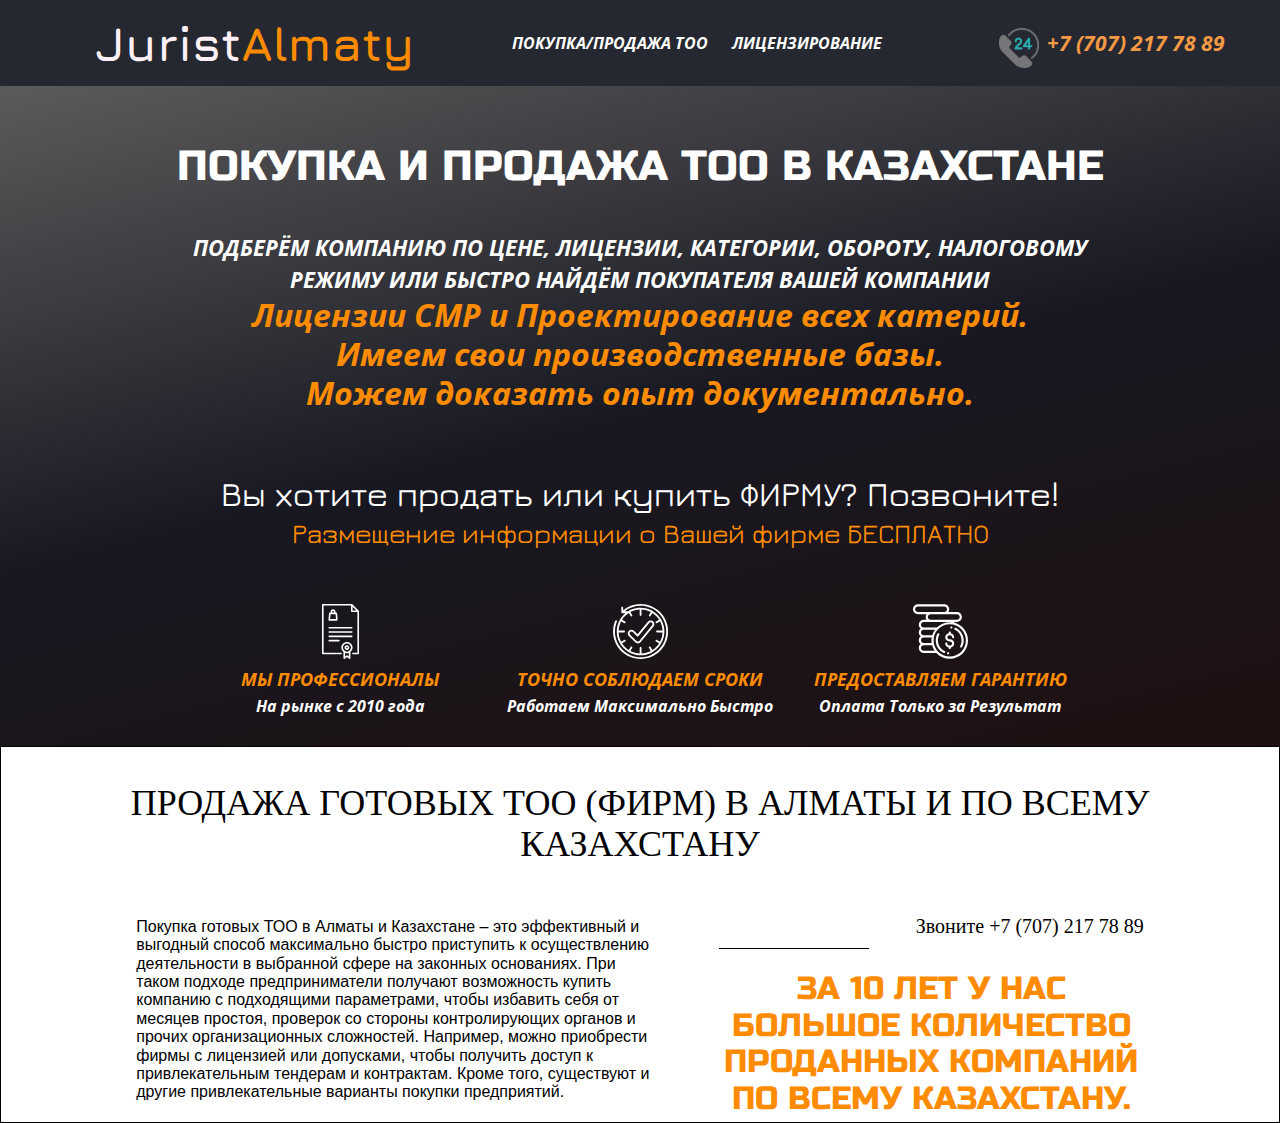
==== index.html @ 2e6c4935 "17Februar" ====
<!DOCTYPE html>
<html lang="ru">
<head>
    <meta charset="UTF-8">
    <meta http-equiv="X-UA-Compatible" content="IE=edge">
    <meta name="viewport" content="width=device-width, initial-scale=1.0">
    <link rel="stylesheet" href="./pages/index.css">
    <meta name="description" content="Юрист консультант для покупок и продаж компании">
    <meta name="keywords" content="ПОДБЕРЁМ КОМПАНИЮ ПО ЛИЦЕНЗИИ, КАТЕГОРИИ, ОБОРОТУ И НАЛОГОВОМУ СТАТУСУ;
    ТАК ЖЕ БЫСТРО НАЙДЁМ ПОКУПАТЕЛЯ ВАШЕЙ ФИРМЫ. ЗВОНИТЕ ДЛЯ КОНСУЛЬТАЦИИ ПО НОМЕРУ: +7 (707) 217 78 89 ;
    МЫ НВХОДИМСЯ В ГОРОДЕ АЛМАТЫ.">
    <meta name="author" content="WercJongers: since 2018:/developer: Temirlan Aitzhanov">
    <title> JuristAlmaty - ПОКУПКА И ПРОДАЖА ТОО В КАЗАХСТАНЕ </title>
</head>
<body>
    <div class="page">
        <header class="header"> <!--Шапка-->

          <ul class="header__logo">
            <li class="header__logo_white">Jurist</li>
            <li class="header__logo_orange">Almaty</li>
          </ul>

          <ul class="header__menu">
            <a href="#" class="header__menu-link">ПОКУПКА/ПРОДАЖА ТОО</a>
            <a href="#" class="header__menu-link">ЛИЦЕНЗИРОВАНИЕ</a>
          </ul>

          <ul class="nav-bar">
            <li class="nav-bar__img"></li>
            <li class="nav-bar__phone">+7 (707) 217 78 89</li>
          </ul>

        </header>
        <main class="main-content"> <!--ОСНОВНОЙ КОНТЕНТ-->
            <section class="intro">
              <h1 class="intro__title">ПОКУПКА И ПРОДАЖА ТОО В КАЗАХСТАНЕ</h1>
              <h2 class="intro__subtitle">ПОДБЕРЁМ КОМПАНИЮ ПО ЦЕНЕ, ЛИЦЕНЗИИ, КАТЕГОРИИ, ОБОРОТУ, НАЛОГОВОМУ РЕЖИМУ ИЛИ БЫСТРО НАЙДЁМ ПОКУПАТЕЛЯ ВАШЕЙ КОМПАНИИ</h2>
              <h3 class="intro__description">Лицензии СМР и Проектирование всех катерий. Имеем свои производственные базы. <br>Можем доказать опыт документально.</h3>

              <div class="intro__container">
                <p class="intro__container-title">Вы хотите продать или купить ФИРМУ? Позвоните!</p>
                <p class="intro__container-subtitle">Размещение информации о Вашей фирме БЕСПЛАТНО</p>

                <div class="intro__container-box">

                  <div class="intro__box">
                    <img src="./image/guarantee.svg" alt="Icon Документы в надежных руках" class="intro__box-img">
                    <p class="intro__box-title">МЫ ПРОФЕССИОНАЛЫ</p>
                    <p class="intro__box-subtitle">На рынке с 2010 года</p>
                  </div>

                  <div class="intro__box">
                    <img src="./image/deadline.svg" alt="Icon Соблюдаем дед-лайны" class="intro__box-img">
                    <p class="intro__box-title">ТОЧНО СОБЛЮДАЕМ СРОКИ</p>
                    <p class="intro__box-subtitle">Работаем Максимально Быстро</p>
                  </div>

                  <div class="intro__box">
                    <img src="./image/money.svg" alt="Icon Оплата после результата" class="intro__box-img">
                    <p class="intro__box-title">ПРЕДОСТАВЛЯЕМ ГАРАНТИЮ</p>
                    <p class="intro__box-subtitle">Оплата Только за Результат</p>
                  </div>

                </div>
              </div>
            </section>

            <section class="description">
              <div class="description__container">
              <p class="description__title">ПРОДАЖА ГОТОВЫХ ТОО (ФИРМ) В АЛМАТЫ И ПО ВСЕМУ КАЗАХСТАНУ</p>
              <div class="description__box">
              <p class="description__content">Покупка готовых ТОО в Алматы и Казахстане – это эффективный и выгодный способ максимально быстро приступить к осуществлению деятельности в выбранной сфере на законных основаниях. При таком подходе предприниматели получают возможность купить компанию с подходящими параметрами, чтобы избавить себя от месяцев простоя, проверок со стороны контролирующих органов и прочих организационных сложностей. Например, можно приобрести фирмы с лицензией или допусками, чтобы получить доступ к привлекательным тендерам и контрактам. Кроме того, существуют и другие привлекательные варианты покупки предприятий. </p>

              <div class="description__smal-box">

                  <div class="description__smal-box-tem">
                    <p class="description__text">Звоните +7 (707) 217 78 89</p>
                    <div class="description__line"> </div>
                  </div>

                    <p class="description__text-tem">ЗА 10 ЛЕТ У НАС БОЛЬШОЕ КОЛИЧЕСТВО ПРОДАННЫХ КОМПАНИЙ ПО ВСЕМУ КАЗАХСТАНУ.</p>
                </div>

              </div>
            </div>
            </section>

            <section class="attention">

            </section>

            <section class="services">

            </section>

            <section class="offers">

            </section>

            <section class="pluses">

            </section>


            <section class="checks">

            </section>


            <section class="cover">

            </section>
        </main>

        <footer class="footer">
            <!--ПОДВАЛ-->
        </footer>
    </div>










</body>
</html>
---- pages/index.css ----
@import url(../blocks/page.css);
@import url(../blocks/header/header.css);
@import url(../blocks/header/header__logo/header__logo.css);
@import url(../blocks/header/header__logo/_orange/header__logo_orange.css);
@import url(../blocks/header/header__logo/_white/header__logo_white.css);
@import url(../blocks/header/header__menu/__menu-link/header__menu-link.css);
@import url(../blocks/header/header__menu/header__menu.css);
@import url(../blocks/header/nav-bar/__img/nav-bar__img.css);
@import url(../blocks/header/nav-bar/__phone/nav-bar__phone.css);
@import url(../blocks/header/nav-bar/nav-bar.css);
@import url(../blocks/intro/intro.css);
@import url(../blocks/intro/__title/intro__title.css);
@import url(../blocks/intro/__subtitle/intro__subtitle.css);
@import url(../blocks/intro/__description/intro__description.css);
@import url(../blocks/intro/__container/__container-title/intro__container-title.css);
@import url(../blocks/intro/__container/__container-subtitle/intro__container-subtitle.css);
@import url(../blocks/intro/__container-box/intro__container-box.css);
@import url(../blocks/intro/__box/intro__box.css);
@import url(../blocks/intro/__box/__box-img/intro__box-img.css);
@import url(../blocks/intro/__box/__box-subtitle/intro__box-subtitle.css);
@import url(../blocks/intro/__box/__box-title/intro__box-title.css);
@import url(../blocks/description/description.css);
@import url(../blocks/description/___container/description__container.css);
@import url(../blocks/description/__title/description__title.css);
@import url(../blocks/description/__box/description__box.css);
@import url(../blocks/description/__content/description__content.css);
@import url(../blocks/description/__smal-box/description__smal-box.css);
@import url(../blocks/description/__line/description__line.css);
@import url(../blocks/description/__text/description__text.css);
@import url(../blocks/description/__text-tem/description__text-tem.css);
@import url(../fonts/fonts.css);
@import url(../vendor/normalize.css);
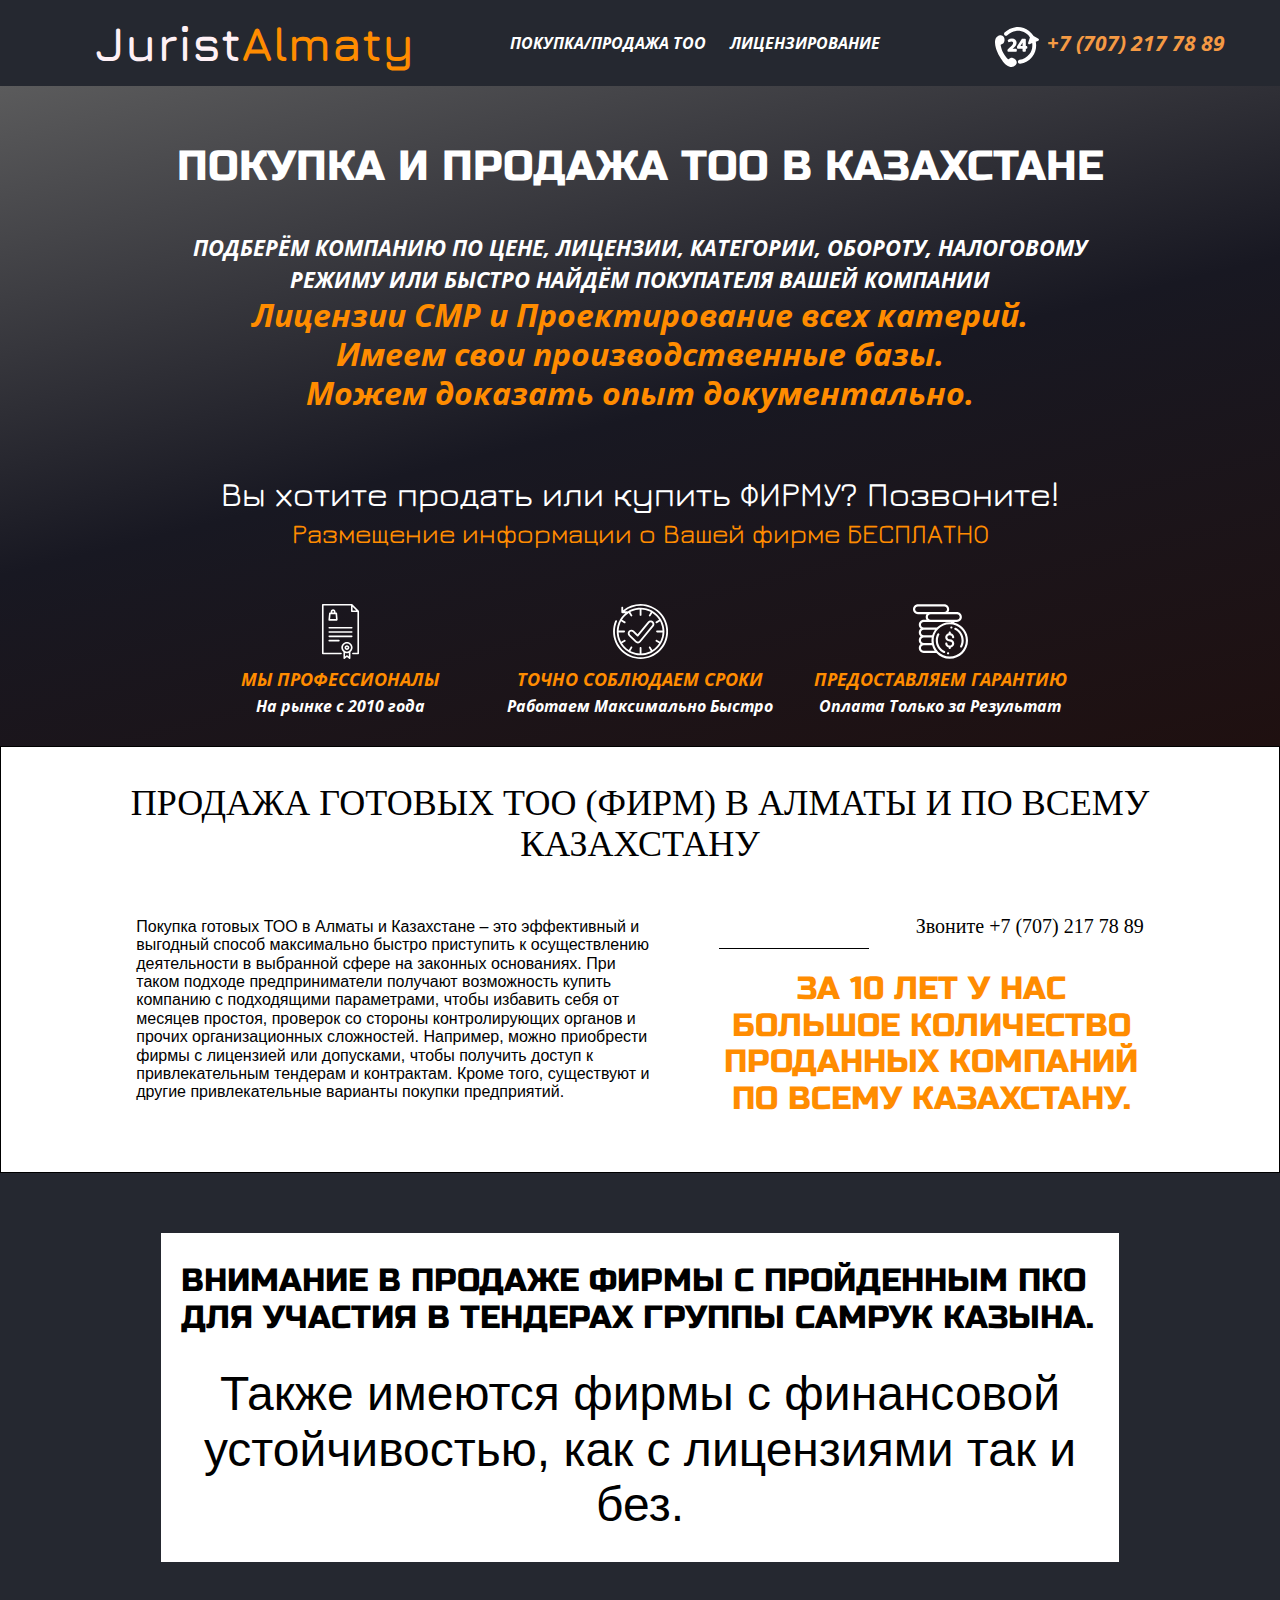
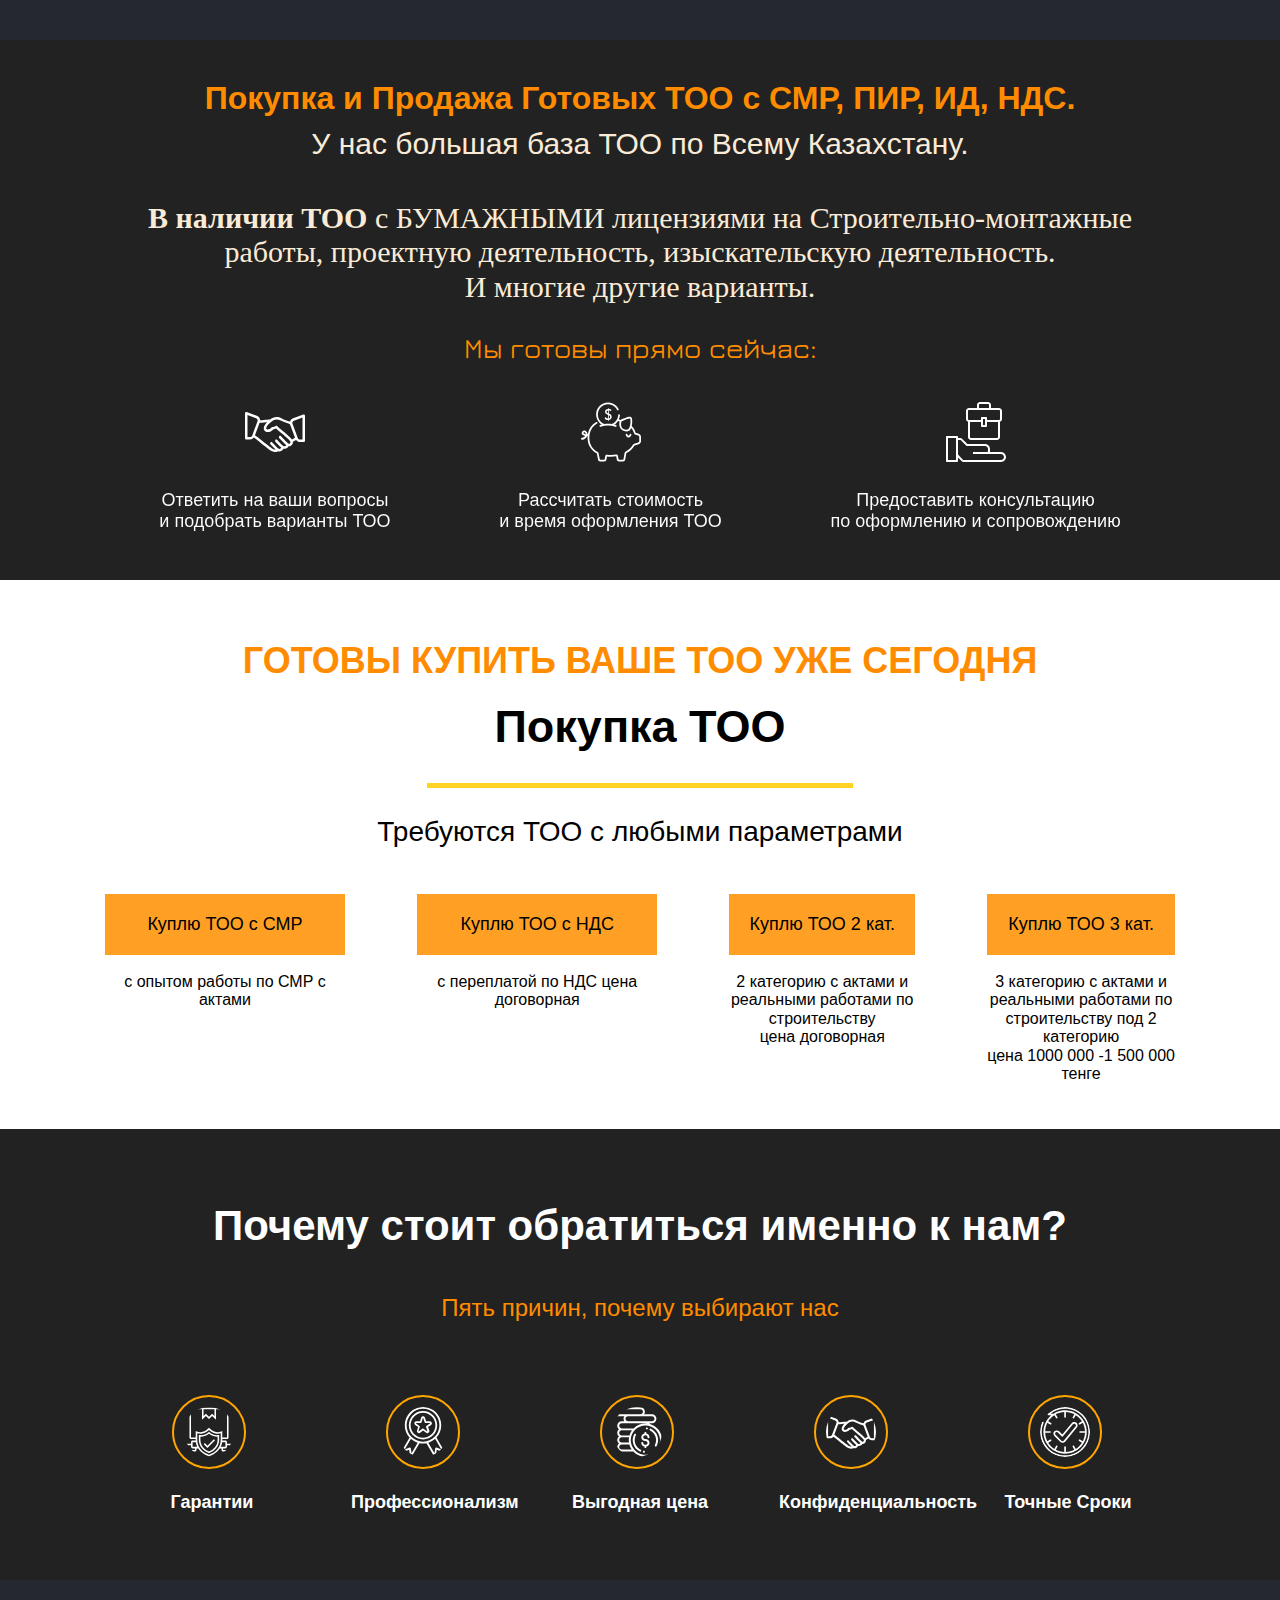
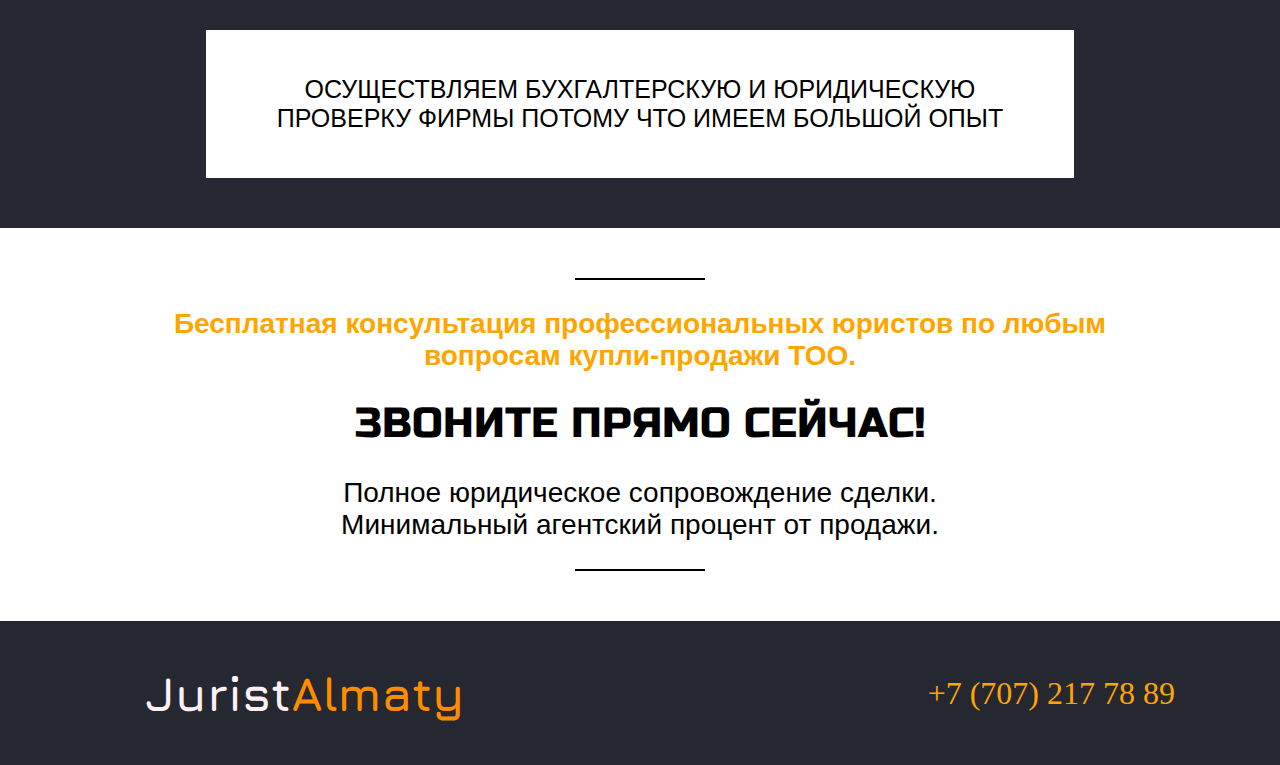
==== commit 6a20117c: "Second Version" ====
--- a/index.html
+++ b/index.html
@@ -87,34 +87,150 @@
             </section>
 
             <section class="attention">
-
+              <div class="attention__container">
+                <p class="attention__title">
+                  ВНИМАНИЕ В ПРОДАЖЕ ФИРМЫ С ПРОЙДЕННЫМ ПКО ДЛЯ УЧАСТИЯ В ТЕНДЕРАХ ГРУППЫ САМРУК КАЗЫНА.
+                </p>
+                <p class="attention__text">
+                  Также имеются фирмы с финансовой устойчивостью, как с лицензиями так и без.
+                </p>
+              </div>
             </section>
 
             <section class="services">
-
+              <div class="services-container">
+              <p class="services__title">
+                Покупка и Продажа Готовых ТОО с СМР, ПИР, ИД, НДС.
+              </p>
+              <p class="services__subtitle">
+                У нас большая база ТОО по Всему Казахстану.
+              </p>
+              <p class="services__text">
+                <b>В наличии ТОО</b> с БУМАЖНЫМИ лицензиями на Строительно-монтажные работы, проектную деятельность, изыскательскую деятельность.
+<br>И многие другие варианты.
+              </p>
+              <p class="services__sub-text">
+                Мы готовы прямо сейчас:
+              </p>
+              <div class="services__cards">
+                <div class="services__card">
+                  <img src="./image/deal.svg" alt="" class="services__card-img">
+                  <p class="services__card-text">Ответить на ваши вопросы<br>
+                    и подобрать варианты ТОО</p>
+                </div>
+                <div class="services__card">
+                  <img src="./image/piggy-bank.svg" alt="" class="services__card-img">
+                  <p class="services__card-text">Рассчитать стоимость<br>
+                    и время оформления ТОО</p>
+                </div>
+                <div class="services__card">
+                  <img src="./image/prof.svg" alt="" class="services__card-img">
+                  <p class="services__card-text">Предоставить консультацию<br>
+                    по оформлению и сопровождению</p>
+                </div>
+              </div>
+            </div>
             </section>
 
             <section class="offers">
-
+              <div class="offers__container">
+                <p class="offers__title">ГОТОВЫ КУПИТЬ ВАШЕ ТОО УЖЕ СЕГОДНЯ</p>
+                <p class="offers__subtitle">Покупка ТОО</p>
+                <div class="offers__span"></div>
+                <p class="offers__span-subtitle">Требуются ТОО с любыми параметрами</p>
+
+                <div class="offers__buttons">
+
+                  <div class="offers__button">
+                    <p class="offers__button-text">Куплю ТОО с СМР</p>
+                    <p class="offers__button-subtext">с опытом работы по СМР с актами</p>
+                  </div>
+
+                  <div class="offers__button">
+                    <p class="offers__button-text">Куплю ТОО с НДС</p>
+                    <p class="offers__button-subtext">с переплатой по НДС
+                      цена договорная</p>
+                  </div>
+
+                  <div class="offers__button">
+                    <p class="offers__button-text">Куплю ТОО 2 кат.</p>
+                    <p class="offers__button-subtext">2 категорию с актами и<br> реальными работами по<br> строительству<br>
+                      цена договорная</p>
+                  </div>
+
+                  <div class="offers__button">
+                    <p class="offers__button-text">Куплю ТОО 3 кат.</p>
+                    <p class="offers__button-subtext">3 категорию с актами и<br> реальными работами по <br>строительству под 2 <br>категорию<br>
+                      цена 1000 000 -1 500 000<br> тенге</p>
+                  </div>
+                </div>
+              </div>
             </section>
 
             <section class="pluses">
-
+              <div class="pluses__container">
+                <p class="pluses__title">Почему стоит обратиться именно к нам?</p>
+                <p class="pluses__subtitle">Пять причин, почему выбирают нас</p>
+                <div class="pluses__cards">
+                  <div class="pluses__card">
+                    <img src="./image/guarantee (1).svg" alt="" class="pluses__card-img">
+                    <p class="pluses__card-text">Гарантии</p>
+                  </div>
+                  <div class="pluses__card">
+                    <img src="./image/award.svg" alt="" class="pluses__card-img">
+                    <p class="pluses__card-text">Профессионализм</p>
+                  </div>
+                  <div class="pluses__card">
+                    <img src="./image/money.svg" alt="" class="pluses__card-img">
+                    <p class="pluses__card-text">Выгодная
+                      цена</p>
+                  </div>
+                  <div class="pluses__card">
+                    <img src="./image/deal.svg" alt="" class="pluses__card-img">
+                    <p class="pluses__card-text">Конфиденциальность</p>
+                  </div>
+                  <div class="pluses__card">
+                    <img src="./image/deadline.svg" alt="" class="pluses__card-img">
+                    <p class="pluses__card-text">Точные Сроки</p>
+                  </div>
+                </div>
+              </div>
             </section>
 
 
             <section class="checks">
-
+              <div class="checks__container">
+                <p class="checks__text">
+                  ОСУЩЕСТВЛЯЕМ БУХГАЛТЕРСКУЮ И ЮРИДИЧЕСКУЮ ПРОВЕРКУ ФИРМЫ ПОТОМУ ЧТО ИМЕЕМ БОЛЬШОЙ ОПЫТ
+                </p>
+              </div>
             </section>
 
 
             <section class="cover">
-
+              <div class="cover__container">
+              <div class="cover__span"></div>
+              <p class="cover__title">Бесплатная консультация профессиональных юристов по любым вопросам купли-продажи ТОО.</p>
+              <p class="cover__subtitle">ЗВОНИТЕ ПРЯМО СЕЙЧАС!</p>
+              <p class="cover__text">Полное юридическое сопровождение сделки.
+               <br> Минимальный агентский процент от продажи.
+                </p>
+              <div class="cover__span"></div>
+            </div>
             </section>
         </main>
 
         <footer class="footer">
             <!--ПОДВАЛ-->
+            <div class="footer__container">
+              <ul class="header__logo">
+                <li class="header__logo_white">Jurist</li>
+                <li class="header__logo_orange">Almaty</li>
+              </ul>
+              <p class="footer__phone">+7 (707) 217 78 89</p>
+
+            </div>
+
         </footer>
     </div>
 
--- a/pages/index.css
+++ b/pages/index.css
@@ -28,5 +28,48 @@
 @import url(../blocks/description/__line/description__line.css);
 @import url(../blocks/description/__text/description__text.css);
 @import url(../blocks/description/__text-tem/description__text-tem.css);
+@import url(../blocks/attention/attention.css);
+@import url(../blocks/attention/__container/attention__container.css);
+@import url(../blocks/attention/__title/attention__title.css);
+@import url(../blocks/attention/__text/attention__text.css);
+@import url(../blocks/services/services.css);
+@import url(../blocks/services/__container/services__container.css);
+@import url(../blocks/services/__subtitle/services__subtitle.css);
+@import url(../blocks/services/__title/services__title.css);
+@import url(../blocks/services/__text/services__text.css);
+@import url(../blocks/services/__sub-text/services__sub-text.css);
+@import url(../blocks/services/__card-img/services__card-img.css);
+@import url(../blocks/services/__cards/services__cards.css);
+@import url(../blocks/services/__card/services__card.css);
+@import url(../blocks/services/__card-text/services__card-text.css);
+@import url(../blocks/offers/offers.css);
+@import url(../blocks/offers/__container/offers__container.css);
+@import url(../blocks/offers/__title/offers__title.css);
+@import url(../blocks/offers/__subtitle/offers__subtitle.css);
+@import url(../blocks/offers/__span/offers__span.css);
+@import url(../blocks/offers/__span-subtitle/offers__span-subtitle.css);
+@import url(../blocks/offers/__buttons/offers__buttons.css);
+@import url(../blocks/offers/__button/offers__button.css);
+@import url(../blocks/offers/__button-text/offers__button-text.css);
+@import url(../blocks/offers/__button-subtext/offers__button-subtext.css);
+@import url(../blocks/pluses/pluses.css);
+@import url(../blocks/pluses/__container/pluses__container.css);
+@import url(../blocks/pluses/__title/pluses__title.css);
+@import url(../blocks/pluses/__subtitle/pluses__subtitle.css);
+@import url(../blocks/pluses/__card-img/pluses__card-img.css);
+@import url(../blocks/pluses/__card-text/pluses__card-text.css);
+@import url(../blocks/pluses/__card/pluses__card.css);
+@import url(../blocks/pluses/__cards/pluses__cards.css);
+@import url(../blocks/checks/checks.css);
+@import url(../blocks/checks/__container/checks__container.css);
+@import url(../blocks/checks/__text/checks__text.css);
+@import url(../blocks/cover/cover.css);
+@import url(../blocks/cover/__container/cover__container.css);
+@import url(../blocks/cover/__span/cover__span.css);
+@import url(../blocks/cover/__subtitle/cover__subtitle.css);
+@import url(../blocks/cover/__title/cover__title.css);
+@import url(../blocks/cover/__text/cover__text.css);
+@import url(../blocks/footer/footer.css);
+@import url(../blocks/footer/footer__phone.css);
 @import url(../fonts/fonts.css);
 @import url(../vendor/normalize.css);
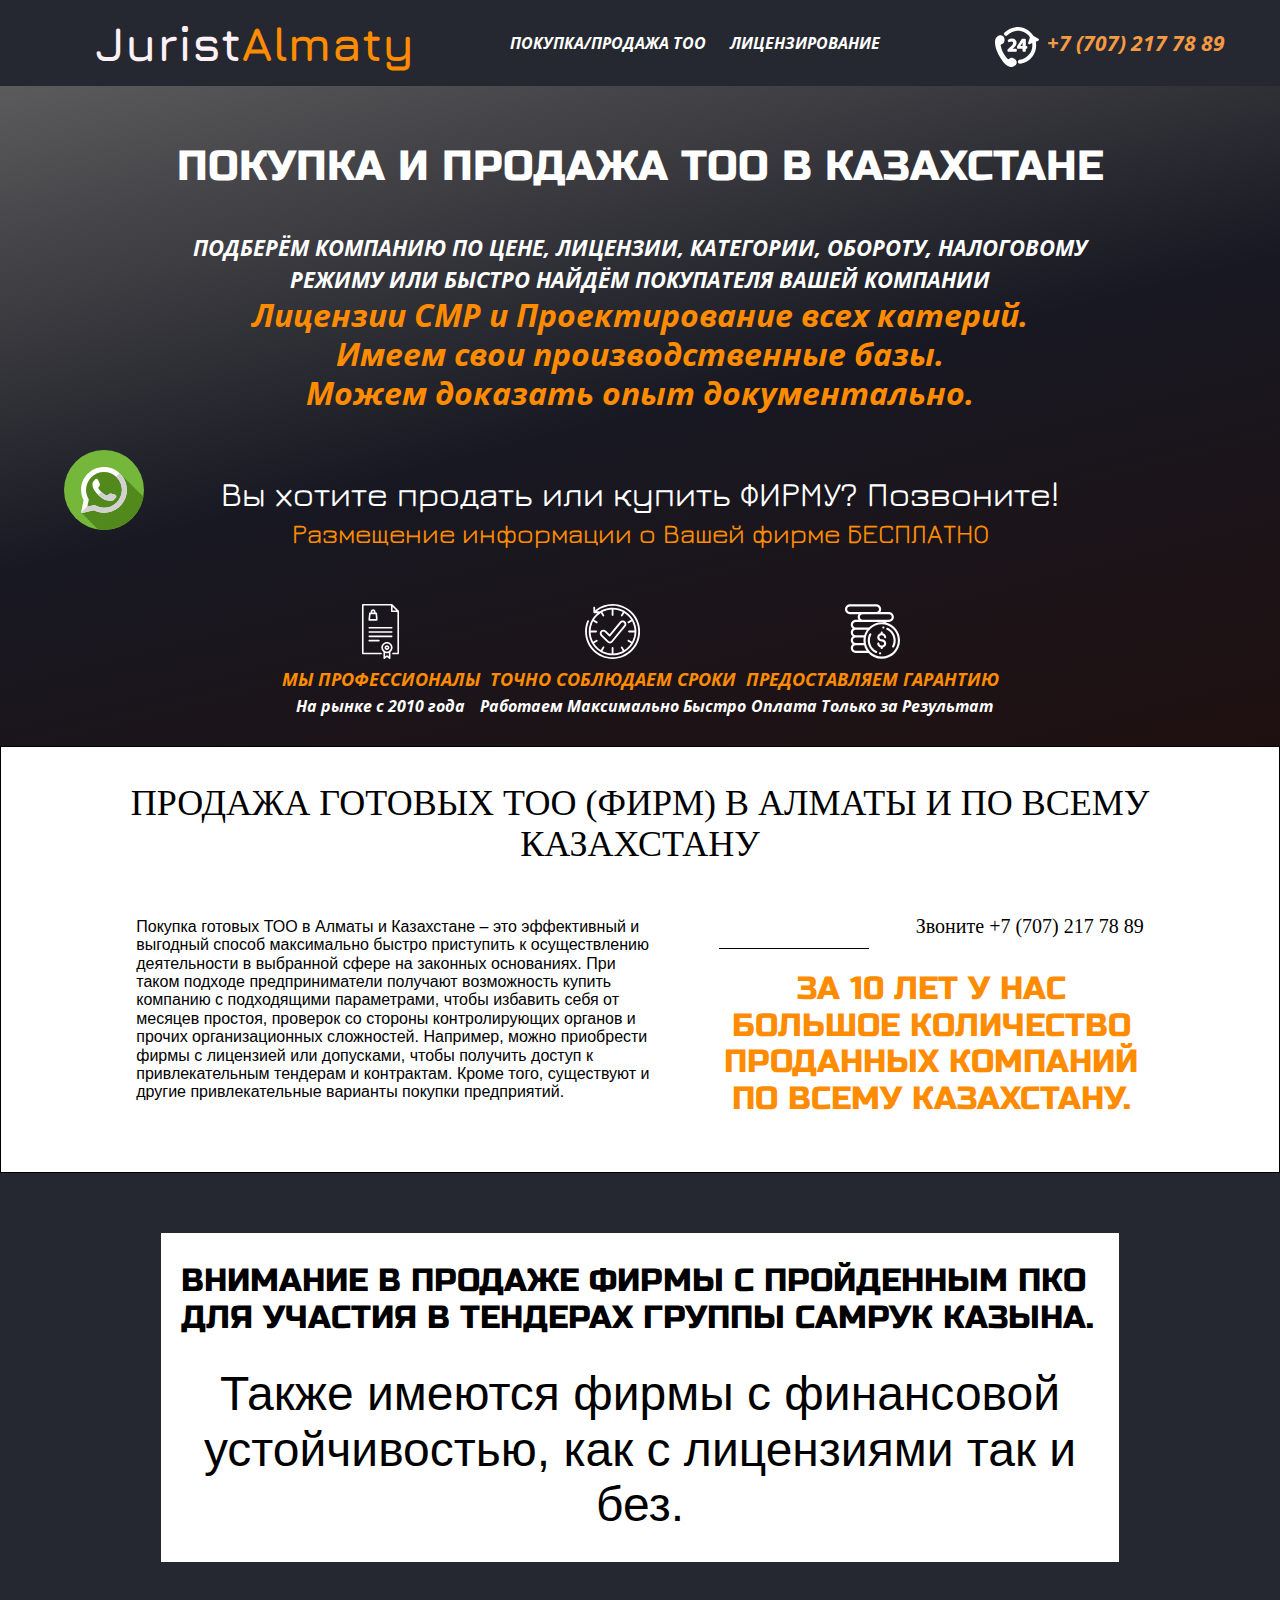
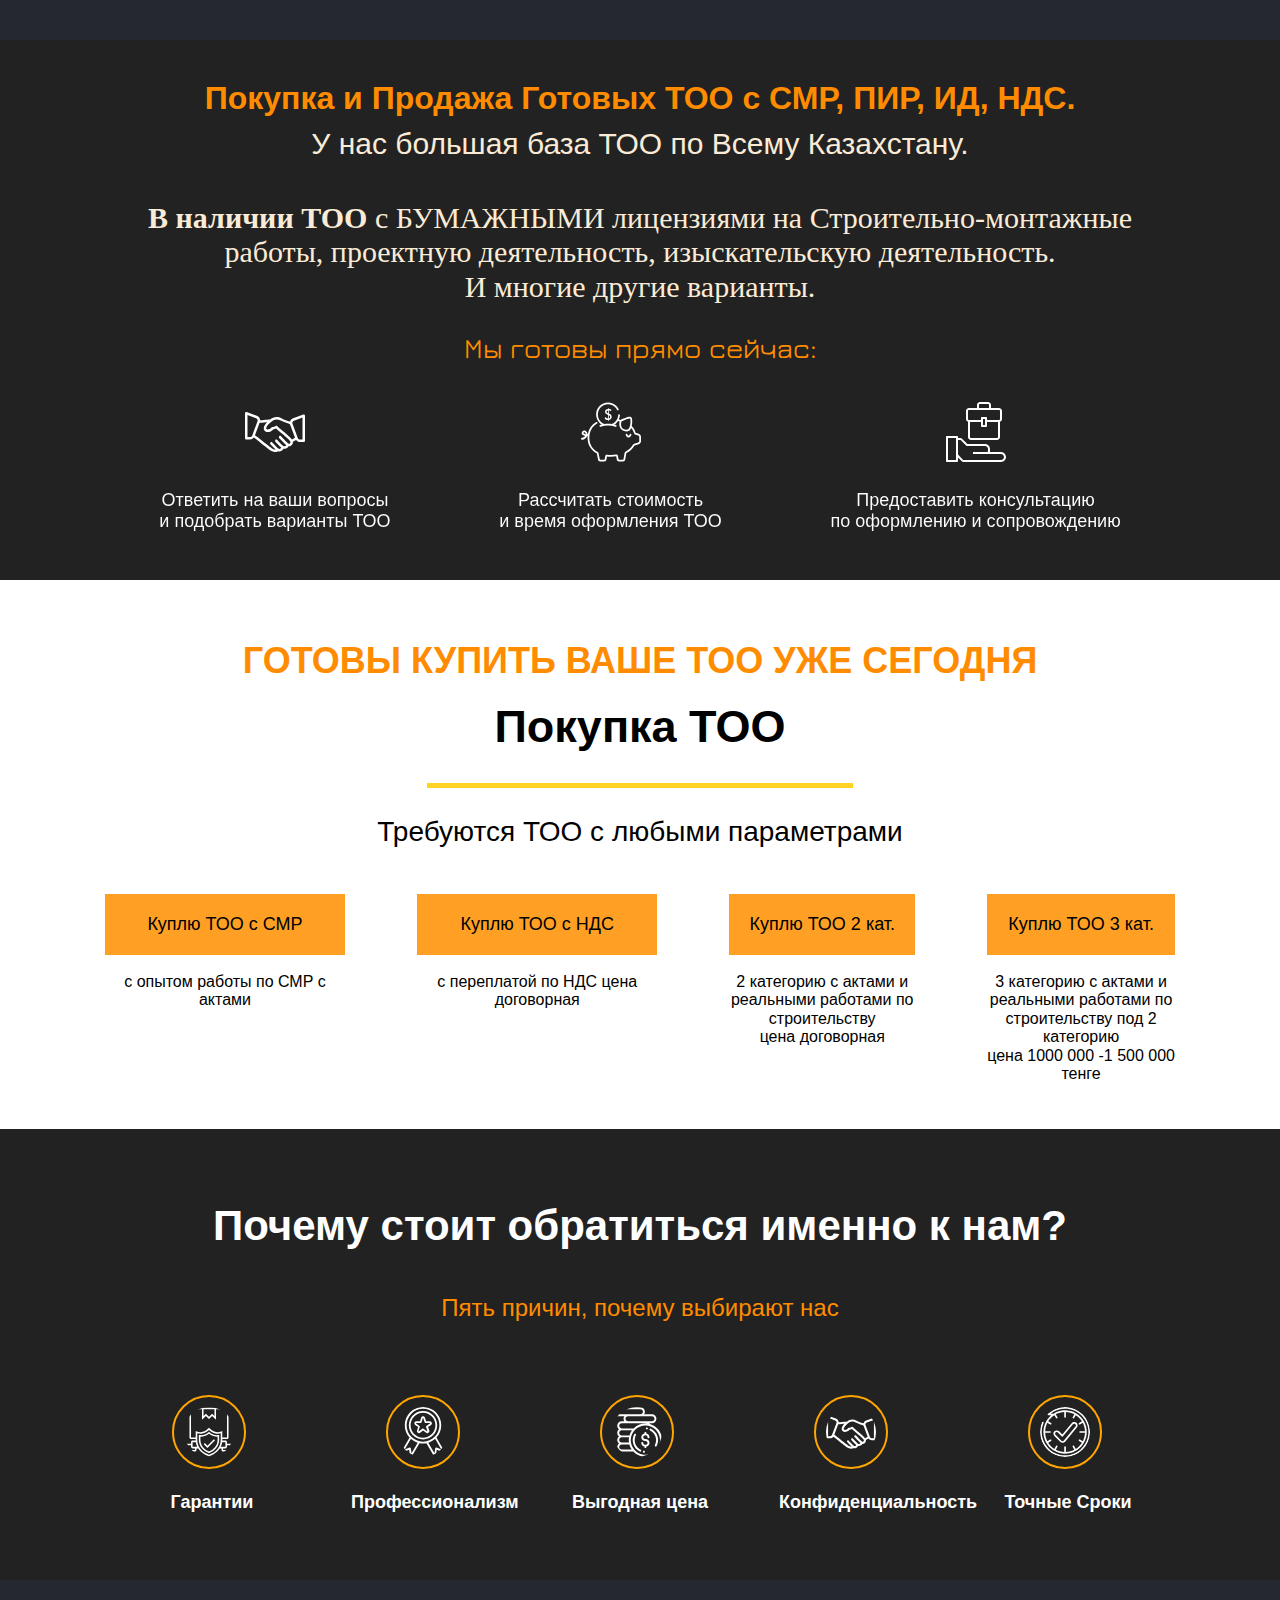
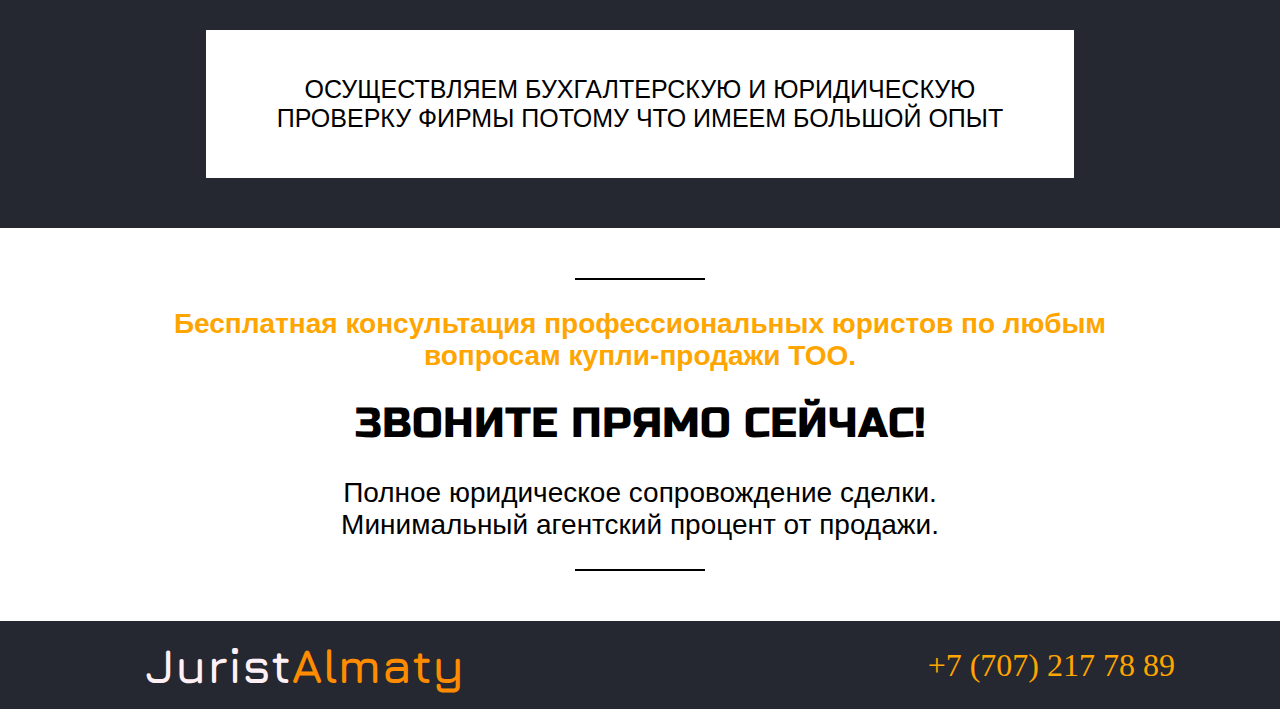
==== commit 336f26db: "third version" ====
--- a/index.html
+++ b/index.html
@@ -1,247 +1,220 @@
 <!DOCTYPE html>
 <html lang="ru">
-<head>
-    <meta charset="UTF-8">
-    <meta http-equiv="X-UA-Compatible" content="IE=edge">
-    <meta name="viewport" content="width=device-width, initial-scale=1.0">
-    <link rel="stylesheet" href="./pages/index.css">
-    <meta name="description" content="Юрист консультант для покупок и продаж компании">
-    <meta name="keywords" content="ПОДБЕРЁМ КОМПАНИЮ ПО ЛИЦЕНЗИИ, КАТЕГОРИИ, ОБОРОТУ И НАЛОГОВОМУ СТАТУСУ;
-    ТАК ЖЕ БЫСТРО НАЙДЁМ ПОКУПАТЕЛЯ ВАШЕЙ ФИРМЫ. ЗВОНИТЕ ДЛЯ КОНСУЛЬТАЦИИ ПО НОМЕРУ: +7 (707) 217 78 89 ;
-    МЫ НВХОДИМСЯ В ГОРОДЕ АЛМАТЫ.">
-    <meta name="author" content="WercJongers: since 2018:/developer: Temirlan Aitzhanov">
-    <title> JuristAlmaty - ПОКУПКА И ПРОДАЖА ТОО В КАЗАХСТАНЕ </title>
-</head>
-<body>
-    <div class="page">
-        <header class="header"> <!--Шапка-->
-
-          <ul class="header__logo">
-            <li class="header__logo_white">Jurist</li>
-            <li class="header__logo_orange">Almaty</li>
-          </ul>
-
-          <ul class="header__menu">
-            <a href="#" class="header__menu-link">ПОКУПКА/ПРОДАЖА ТОО</a>
-            <a href="#" class="header__menu-link">ЛИЦЕНЗИРОВАНИЕ</a>
-          </ul>
-
-          <ul class="nav-bar">
-            <li class="nav-bar__img"></li>
-            <li class="nav-bar__phone">+7 (707) 217 78 89</li>
-          </ul>
-
-        </header>
-        <main class="main-content"> <!--ОСНОВНОЙ КОНТЕНТ-->
+   <head>
+      <meta charset="UTF-8">
+      <meta http-equiv="X-UA-Compatible" content="IE=edge">
+      <meta name="viewport" content="width=device-width, initial-scale=1.0">
+      <link rel="stylesheet" href="./pages/index.css">
+      <meta name="description" content="Юрист консультант для покупок и продаж компании">
+      <meta name="keywords" content="ПОДБЕРЁМ КОМПАНИЮ ПО ЛИЦЕНЗИИ, КАТЕГОРИИ, ОБОРОТУ И НАЛОГОВОМУ СТАТУСУ;
+         ТАК ЖЕ БЫСТРО НАЙДЁМ ПОКУПАТЕЛЯ ВАШЕЙ ФИРМЫ. ЗВОНИТЕ ДЛЯ КОНСУЛЬТАЦИИ ПО НОМЕРУ: +7 (707) 217 78 89 ;
+         МЫ НВХОДИМСЯ В ГОРОДЕ АЛМАТЫ.">
+      <meta name="author" content="WercJongers: since 2018:/developer: Temirlan Aitzhanov">
+      <title> JuristAlmaty - ПОКУПКА И ПРОДАЖА ТОО В КАЗАХСТАНЕ </title>
+   </head>
+   <body>
+      <div class="page">
+         <header class="header">
+            <!--Шапка-->
+            <ul class="header__logo">
+               <li class="header__logo_white">Jurist</li>
+               <li class="header__logo_orange">Almaty</li>
+            </ul>
+            <ul class="header__menu">
+               <a href="./index.html" class="header__menu-link">ПОКУПКА/ПРОДАЖА ТОО</a>
+               <a href="./licins.html" class="header__menu-link">ЛИЦЕНЗИРОВАНИЕ</a>
+            </ul>
+            <ul class="nav-bar">
+               <li class="nav-bar__img"></li>
+               <li class="nav-bar__phone">+7 (707) 217 78 89</li>
+            </ul>
+         </header>
+         <main class="main-content">
+            <!--ОСНОВНОЙ КОНТЕНТ-->
             <section class="intro">
-              <h1 class="intro__title">ПОКУПКА И ПРОДАЖА ТОО В КАЗАХСТАНЕ</h1>
-              <h2 class="intro__subtitle">ПОДБЕРЁМ КОМПАНИЮ ПО ЦЕНЕ, ЛИЦЕНЗИИ, КАТЕГОРИИ, ОБОРОТУ, НАЛОГОВОМУ РЕЖИМУ ИЛИ БЫСТРО НАЙДЁМ ПОКУПАТЕЛЯ ВАШЕЙ КОМПАНИИ</h2>
-              <h3 class="intro__description">Лицензии СМР и Проектирование всех катерий. Имеем свои производственные базы. <br>Можем доказать опыт документально.</h3>
-
-              <div class="intro__container">
-                <p class="intro__container-title">Вы хотите продать или купить ФИРМУ? Позвоните!</p>
-                <p class="intro__container-subtitle">Размещение информации о Вашей фирме БЕСПЛАТНО</p>
-
-                <div class="intro__container-box">
-
-                  <div class="intro__box">
-                    <img src="./image/guarantee.svg" alt="Icon Документы в надежных руках" class="intro__box-img">
-                    <p class="intro__box-title">МЫ ПРОФЕССИОНАЛЫ</p>
-                    <p class="intro__box-subtitle">На рынке с 2010 года</p>
-                  </div>
-
-                  <div class="intro__box">
-                    <img src="./image/deadline.svg" alt="Icon Соблюдаем дед-лайны" class="intro__box-img">
-                    <p class="intro__box-title">ТОЧНО СОБЛЮДАЕМ СРОКИ</p>
-                    <p class="intro__box-subtitle">Работаем Максимально Быстро</p>
-                  </div>
-
-                  <div class="intro__box">
-                    <img src="./image/money.svg" alt="Icon Оплата после результата" class="intro__box-img">
-                    <p class="intro__box-title">ПРЕДОСТАВЛЯЕМ ГАРАНТИЮ</p>
-                    <p class="intro__box-subtitle">Оплата Только за Результат</p>
-                  </div>
-
-                </div>
-              </div>
-            </section>
-
+               <h1 class="intro__title">ПОКУПКА И ПРОДАЖА ТОО В КАЗАХСТАНЕ</h1>
+               <h2 class="intro__subtitle">ПОДБЕРЁМ КОМПАНИЮ ПО ЦЕНЕ, ЛИЦЕНЗИИ, КАТЕГОРИИ, ОБОРОТУ, НАЛОГОВОМУ РЕЖИМУ ИЛИ БЫСТРО НАЙДЁМ ПОКУПАТЕЛЯ ВАШЕЙ КОМПАНИИ</h2>
+               <h3 class="intro__description">Лицензии СМР и Проектирование всех катерий. Имеем свои производственные базы. <br>Можем доказать опыт документально.</h3>
+               <div class="intro__container">
+                  <p class="intro__container-title">Вы хотите продать или купить ФИРМУ? Позвоните!</p>
+                  <p class="intro__container-subtitle">Размещение информации о Вашей фирме БЕСПЛАТНО</p>
+                  <div class="intro__container-box">
+                     <div class="intro__box">
+                        <img src="./image/guarantee.svg" alt="Icon Документы в надежных руках" class="intro__box-img">
+                        <p class="intro__box-title">МЫ ПРОФЕССИОНАЛЫ</p>
+                        <p class="intro__box-subtitle">На рынке с 2010 года</p>
+                     </div>
+                     <div class="intro__box">
+                        <img src="./image/deadline.svg" alt="Icon Соблюдаем дед-лайны" class="intro__box-img">
+                        <p class="intro__box-title">ТОЧНО СОБЛЮДАЕМ СРОКИ</p>
+                        <p class="intro__box-subtitle">Работаем Максимально Быстро</p>
+                     </div>
+                     <div class="intro__box">
+                        <img src="./image/money.svg" alt="Icon Оплата после результата" class="intro__box-img">
+                        <p class="intro__box-title">ПРЕДОСТАВЛЯЕМ ГАРАНТИЮ</p>
+                        <p class="intro__box-subtitle">Оплата Только за Результат</p>
+                     </div>
+                  </div>
+               </div>
+            </section>
             <section class="description">
-              <div class="description__container">
-              <p class="description__title">ПРОДАЖА ГОТОВЫХ ТОО (ФИРМ) В АЛМАТЫ И ПО ВСЕМУ КАЗАХСТАНУ</p>
-              <div class="description__box">
-              <p class="description__content">Покупка готовых ТОО в Алматы и Казахстане – это эффективный и выгодный способ максимально быстро приступить к осуществлению деятельности в выбранной сфере на законных основаниях. При таком подходе предприниматели получают возможность купить компанию с подходящими параметрами, чтобы избавить себя от месяцев простоя, проверок со стороны контролирующих органов и прочих организационных сложностей. Например, можно приобрести фирмы с лицензией или допусками, чтобы получить доступ к привлекательным тендерам и контрактам. Кроме того, существуют и другие привлекательные варианты покупки предприятий. </p>
-
-              <div class="description__smal-box">
-
-                  <div class="description__smal-box-tem">
-                    <p class="description__text">Звоните +7 (707) 217 78 89</p>
-                    <div class="description__line"> </div>
-                  </div>
-
-                    <p class="description__text-tem">ЗА 10 ЛЕТ У НАС БОЛЬШОЕ КОЛИЧЕСТВО ПРОДАННЫХ КОМПАНИЙ ПО ВСЕМУ КАЗАХСТАНУ.</p>
-                </div>
-
-              </div>
-            </div>
-            </section>
-
+               <div class="description__container">
+                  <p class="description__title">ПРОДАЖА ГОТОВЫХ ТОО (ФИРМ) В АЛМАТЫ И ПО ВСЕМУ КАЗАХСТАНУ</p>
+                  <div class="description__box">
+                     <p class="description__content">Покупка готовых ТОО в Алматы и Казахстане – это эффективный и выгодный способ максимально быстро приступить к осуществлению деятельности в выбранной сфере на законных основаниях. При таком подходе предприниматели получают возможность купить компанию с подходящими параметрами, чтобы избавить себя от месяцев простоя, проверок со стороны контролирующих органов и прочих организационных сложностей. Например, можно приобрести фирмы с лицензией или допусками, чтобы получить доступ к привлекательным тендерам и контрактам. Кроме того, существуют и другие привлекательные варианты покупки предприятий. </p>
+                     <div class="description__smal-box">
+                        <div class="description__smal-box-tem">
+                           <p class="description__text">Звоните +7 (707) 217 78 89</p>
+                           <div class="description__line"> </div>
+                        </div>
+                        <p class="description__text-tem">ЗА 10 ЛЕТ У НАС БОЛЬШОЕ КОЛИЧЕСТВО ПРОДАННЫХ КОМПАНИЙ ПО ВСЕМУ КАЗАХСТАНУ.</p>
+                     </div>
+                  </div>
+               </div>
+            </section>
             <section class="attention">
-              <div class="attention__container">
-                <p class="attention__title">
-                  ВНИМАНИЕ В ПРОДАЖЕ ФИРМЫ С ПРОЙДЕННЫМ ПКО ДЛЯ УЧАСТИЯ В ТЕНДЕРАХ ГРУППЫ САМРУК КАЗЫНА.
-                </p>
-                <p class="attention__text">
-                  Также имеются фирмы с финансовой устойчивостью, как с лицензиями так и без.
-                </p>
-              </div>
-            </section>
-
+               <div class="attention__container">
+                  <p class="attention__title">
+                     ВНИМАНИЕ В ПРОДАЖЕ ФИРМЫ С ПРОЙДЕННЫМ ПКО ДЛЯ УЧАСТИЯ В ТЕНДЕРАХ ГРУППЫ САМРУК КАЗЫНА.
+                  </p>
+                  <p class="attention__text">
+                     Также имеются фирмы с финансовой устойчивостью, как с лицензиями так и без.
+                  </p>
+               </div>
+            </section>
             <section class="services">
-              <div class="services-container">
-              <p class="services__title">
-                Покупка и Продажа Готовых ТОО с СМР, ПИР, ИД, НДС.
-              </p>
-              <p class="services__subtitle">
-                У нас большая база ТОО по Всему Казахстану.
-              </p>
-              <p class="services__text">
-                <b>В наличии ТОО</b> с БУМАЖНЫМИ лицензиями на Строительно-монтажные работы, проектную деятельность, изыскательскую деятельность.
-<br>И многие другие варианты.
-              </p>
-              <p class="services__sub-text">
-                Мы готовы прямо сейчас:
-              </p>
-              <div class="services__cards">
-                <div class="services__card">
-                  <img src="./image/deal.svg" alt="" class="services__card-img">
-                  <p class="services__card-text">Ответить на ваши вопросы<br>
-                    и подобрать варианты ТОО</p>
-                </div>
-                <div class="services__card">
-                  <img src="./image/piggy-bank.svg" alt="" class="services__card-img">
-                  <p class="services__card-text">Рассчитать стоимость<br>
-                    и время оформления ТОО</p>
-                </div>
-                <div class="services__card">
-                  <img src="./image/prof.svg" alt="" class="services__card-img">
-                  <p class="services__card-text">Предоставить консультацию<br>
-                    по оформлению и сопровождению</p>
-                </div>
-              </div>
-            </div>
-            </section>
-
+               <div class="services-container">
+                  <p class="services__title">
+                     Покупка и Продажа Готовых ТОО с СМР, ПИР, ИД, НДС.
+                  </p>
+                  <p class="services__subtitle">
+                     У нас большая база ТОО по Всему Казахстану.
+                  </p>
+                  <p class="services__text">
+                     <b>В наличии ТОО</b> с БУМАЖНЫМИ лицензиями на Строительно-монтажные работы, проектную деятельность, изыскательскую деятельность.
+                     <br>И многие другие варианты.
+                  </p>
+                  <p class="services__sub-text">
+                     Мы готовы прямо сейчас:
+                  </p>
+                  <div class="services__cards">
+                     <div class="services__card">
+                        <img src="./image/deal.svg" alt="" class="services__card-img">
+                        <p class="services__card-text">Ответить на ваши вопросы<br>
+                           и подобрать варианты ТОО
+                        </p>
+                     </div>
+                     <div class="services__card">
+                        <img src="./image/piggy-bank.svg" alt="" class="services__card-img">
+                        <p class="services__card-text">Рассчитать стоимость<br>
+                           и время оформления ТОО
+                        </p>
+                     </div>
+                     <div class="services__card">
+                        <img src="./image/prof.svg" alt="" class="services__card-img">
+                        <p class="services__card-text">Предоставить консультацию<br>
+                           по оформлению и сопровождению
+                        </p>
+                     </div>
+                  </div>
+               </div>
+            </section>
             <section class="offers">
-              <div class="offers__container">
-                <p class="offers__title">ГОТОВЫ КУПИТЬ ВАШЕ ТОО УЖЕ СЕГОДНЯ</p>
-                <p class="offers__subtitle">Покупка ТОО</p>
-                <div class="offers__span"></div>
-                <p class="offers__span-subtitle">Требуются ТОО с любыми параметрами</p>
-
-                <div class="offers__buttons">
-
-                  <div class="offers__button">
-                    <p class="offers__button-text">Куплю ТОО с СМР</p>
-                    <p class="offers__button-subtext">с опытом работы по СМР с актами</p>
-                  </div>
-
-                  <div class="offers__button">
-                    <p class="offers__button-text">Куплю ТОО с НДС</p>
-                    <p class="offers__button-subtext">с переплатой по НДС
-                      цена договорная</p>
-                  </div>
-
-                  <div class="offers__button">
-                    <p class="offers__button-text">Куплю ТОО 2 кат.</p>
-                    <p class="offers__button-subtext">2 категорию с актами и<br> реальными работами по<br> строительству<br>
-                      цена договорная</p>
-                  </div>
-
-                  <div class="offers__button">
-                    <p class="offers__button-text">Куплю ТОО 3 кат.</p>
-                    <p class="offers__button-subtext">3 категорию с актами и<br> реальными работами по <br>строительству под 2 <br>категорию<br>
-                      цена 1000 000 -1 500 000<br> тенге</p>
-                  </div>
-                </div>
-              </div>
-            </section>
-
+               <div class="offers__container">
+                  <p class="offers__title">ГОТОВЫ КУПИТЬ ВАШЕ ТОО УЖЕ СЕГОДНЯ</p>
+                  <p class="offers__subtitle">Покупка ТОО</p>
+                  <div class="offers__span"></div>
+                  <p class="offers__span-subtitle">Требуются ТОО с любыми параметрами</p>
+                  <div class="offers__buttons">
+                     <div class="offers__button">
+                        <p class="offers__button-text">Куплю ТОО с СМР</p>
+                        <p class="offers__button-subtext">с опытом работы по СМР с актами</p>
+                     </div>
+                     <div class="offers__button">
+                        <p class="offers__button-text">Куплю ТОО с НДС</p>
+                        <p class="offers__button-subtext">с переплатой по НДС
+                           цена договорная
+                        </p>
+                     </div>
+                     <div class="offers__button">
+                        <p class="offers__button-text">Куплю ТОО 2 кат.</p>
+                        <p class="offers__button-subtext">2 категорию с актами и<br> реальными работами по<br> строительству<br>
+                           цена договорная
+                        </p>
+                     </div>
+                     <div class="offers__button">
+                        <p class="offers__button-text">Куплю ТОО 3 кат.</p>
+                        <p class="offers__button-subtext">3 категорию с актами и<br> реальными работами по <br>строительству под 2 <br>категорию<br>
+                           цена 1000 000 -1 500 000<br> тенге
+                        </p>
+                     </div>
+                  </div>
+               </div>
+            </section>
             <section class="pluses">
-              <div class="pluses__container">
-                <p class="pluses__title">Почему стоит обратиться именно к нам?</p>
-                <p class="pluses__subtitle">Пять причин, почему выбирают нас</p>
-                <div class="pluses__cards">
-                  <div class="pluses__card">
-                    <img src="./image/guarantee (1).svg" alt="" class="pluses__card-img">
-                    <p class="pluses__card-text">Гарантии</p>
-                  </div>
-                  <div class="pluses__card">
-                    <img src="./image/award.svg" alt="" class="pluses__card-img">
-                    <p class="pluses__card-text">Профессионализм</p>
-                  </div>
-                  <div class="pluses__card">
-                    <img src="./image/money.svg" alt="" class="pluses__card-img">
-                    <p class="pluses__card-text">Выгодная
-                      цена</p>
-                  </div>
-                  <div class="pluses__card">
-                    <img src="./image/deal.svg" alt="" class="pluses__card-img">
-                    <p class="pluses__card-text">Конфиденциальность</p>
-                  </div>
-                  <div class="pluses__card">
-                    <img src="./image/deadline.svg" alt="" class="pluses__card-img">
-                    <p class="pluses__card-text">Точные Сроки</p>
-                  </div>
-                </div>
-              </div>
-            </section>
-
-
+               <div class="pluses__container">
+                  <p class="pluses__title">Почему стоит обратиться именно к нам?</p>
+                  <p class="pluses__subtitle">Пять причин, почему выбирают нас</p>
+                  <div class="pluses__cards">
+                     <div class="pluses__card">
+                        <img src="./image/guarantee (1).svg" alt="" class="pluses__card-img">
+                        <p class="pluses__card-text">Гарантии</p>
+                     </div>
+                     <div class="pluses__card">
+                        <img src="./image/award.svg" alt="" class="pluses__card-img">
+                        <p class="pluses__card-text">Профессионализм</p>
+                     </div>
+                     <div class="pluses__card">
+                        <img src="./image/money.svg" alt="" class="pluses__card-img">
+                        <p class="pluses__card-text">Выгодная
+                           цена
+                        </p>
+                     </div>
+                     <div class="pluses__card">
+                        <img src="./image/deal.svg" alt="" class="pluses__card-img">
+                        <p class="pluses__card-text">Конфиденциальность</p>
+                     </div>
+                     <div class="pluses__card">
+                        <img src="./image/deadline.svg" alt="" class="pluses__card-img">
+                        <p class="pluses__card-text">Точные Сроки</p>
+                     </div>
+                  </div>
+               </div>
+            </section>
             <section class="checks">
-              <div class="checks__container">
-                <p class="checks__text">
-                  ОСУЩЕСТВЛЯЕМ БУХГАЛТЕРСКУЮ И ЮРИДИЧЕСКУЮ ПРОВЕРКУ ФИРМЫ ПОТОМУ ЧТО ИМЕЕМ БОЛЬШОЙ ОПЫТ
-                </p>
-              </div>
-            </section>
-
-
+               <div class="checks__container">
+                  <p class="checks__text">
+                     ОСУЩЕСТВЛЯЕМ БУХГАЛТЕРСКУЮ И ЮРИДИЧЕСКУЮ ПРОВЕРКУ ФИРМЫ ПОТОМУ ЧТО ИМЕЕМ БОЛЬШОЙ ОПЫТ
+                  </p>
+               </div>
+            </section>
             <section class="cover">
-              <div class="cover__container">
-              <div class="cover__span"></div>
-              <p class="cover__title">Бесплатная консультация профессиональных юристов по любым вопросам купли-продажи ТОО.</p>
-              <p class="cover__subtitle">ЗВОНИТЕ ПРЯМО СЕЙЧАС!</p>
-              <p class="cover__text">Полное юридическое сопровождение сделки.
-               <br> Минимальный агентский процент от продажи.
-                </p>
-              <div class="cover__span"></div>
-            </div>
-            </section>
-        </main>
-
-        <footer class="footer">
+               <div class="cover__container">
+                  <div class="cover__span"></div>
+                  <p class="cover__title">Бесплатная консультация профессиональных юристов по любым вопросам купли-продажи ТОО.</p>
+                  <p class="cover__subtitle">ЗВОНИТЕ ПРЯМО СЕЙЧАС!</p>
+                  <p class="cover__text">Полное юридическое сопровождение сделки.
+                     <br> Минимальный агентский процент от продажи.
+                  </p>
+                  <div class="cover__span"></div>
+               </div>
+            </section>
+         </main>
+         <section class="anchor-link">
+          <a href="https://wa.me/77072177889">
+            <img src="./image/wp.svg" alt="Ссылка на WP">
+          </a>
+        </section>
+         <footer class="footer">
             <!--ПОДВАЛ-->
             <div class="footer__container">
-              <ul class="header__logo">
-                <li class="header__logo_white">Jurist</li>
-                <li class="header__logo_orange">Almaty</li>
-              </ul>
-              <p class="footer__phone">+7 (707) 217 78 89</p>
-
+               <ul class="header__logo">
+                  <li class="header__logo_white">Jurist</li>
+                  <li class="header__logo_orange">Almaty</li>
+               </ul>
+               <p class="footer__phone">+7 (707) 217 78 89</p>
             </div>
-
-        </footer>
-    </div>
-
-
-
-
-
-
-
-
-
-
-</body>
+         </footer>
+      </div>
+   </body>
 </html>
--- a/pages/index.css
+++ b/pages/index.css
@@ -71,5 +71,53 @@
 @import url(../blocks/cover/__text/cover__text.css);
 @import url(../blocks/footer/footer.css);
 @import url(../blocks/footer/footer__phone.css);
+@import url(../blocks/intro/intro-liciens.css);
+@import url(../blocks/intro/__title-l/intro__title-l.css);
+@import url(../blocks/intro/__overlay/intro-iciens__overlay.css);
+@import url(../blocks/intro/__liciens-text/intro__liciens-text.css);
+@import url(../blocks/intro/__liciens-subtext/intro__liciens-text.css);
+@import url(../blocks/intro/__liciens-par/intro__liciens-par.css);
+@import url(../blocks/description/description-boxs/description__boxs.css);
+@import url(../blocks/description/description-boxs/__box/description__box.css);
+@import url(../blocks/description/description-boxs/__logo/description__logo.css);
+@import url(../blocks/description/description-boxs/__logo/__logo-white/description__logo-white.css);
+@import url(../blocks/description/description-boxs/__logo/__logo_orange/description__logo-orange.css);
+@import url(../blocks/description/description-boxs/__text/description-box__text.css);
+@import url(../blocks/description/description-boxs/__call/description-box__call.css);
+@import url(../blocks/description/description-boxs/__txt/description-box__txt.css);
+@import url(../blocks/ww/ww.css);
+@import url(../blocks/ww/__container/ww__container.css);
+@import url(../blocks/ww/__img/ww__img.css);
+@import url(../blocks/ww/__case-box/ww__case-box.css);
+@import url(../blocks/ww/__case-title/ww__case-title.css);
+@import url(../blocks/ww/__case/ww__case.css);
+@import url(../blocks/ww/__text/ww__text.css);
+@import url(../blocks/ww/__title/ww__title.css);
+@import url(../blocks/ww/__box/ww__box.css);
+@import url(../blocks/proces/proces.css);
+@import url(../blocks/proces/__overlay/proces__overlay.css);
+@import url(../blocks/proces/__container/proces__container.css);
+@import url(../blocks/proces/__span/proces__span.css);
+@import url(../blocks/proces/__num-text/proces__num-text.css);
+@import url(../blocks/proces/__number/proces__number.css);
+@import url(../blocks/proces/__title/proces__title.css);
+@import url(../blocks/cover/cover-liciens/cover-liciens__title.css);
+@import url(../blocks/servic-list/__smal-b/servic-list__smal-b.css);
+@import url(../blocks/servic-list/servic-list.css);
+@import url(../blocks/servic-list/__title/servic-list__title.css);
+@import url(../blocks/servic-list/__container/servic-list__container.css);
+@import url(../blocks/servic-list/__span/servic-list__span.css);
+@import url(../blocks/servic-list/__text/servic-list__text.css);
+@import url(../blocks/servic-list/__title-bc/servic-list__title-bc.css);
+@import url(../blocks/servic-list/__txt/servic-list__txt.css);
+@import url(../blocks/servic-list/__txt-und/servic-list__txt-und.css);
+@import url(../blocks/consultation/consultation.css);
+@import url(../blocks/consultation/__overlay/consultation__overlay.css);
+@import url(../blocks/consultation/__title/consultation__title.css);
+@import url(../blocks/consultation/__title-bc/consultation__title-bc.css);
+@import url(../blocks/consultation/__tex/consultation__tex.css);
+@import url(../blocks/footer/__container-l.css);
+@import url(../blocks/footer/__adress.css);
+@import url(../blocks/footer/anchor-link.css);
 @import url(../fonts/fonts.css);
 @import url(../vendor/normalize.css);
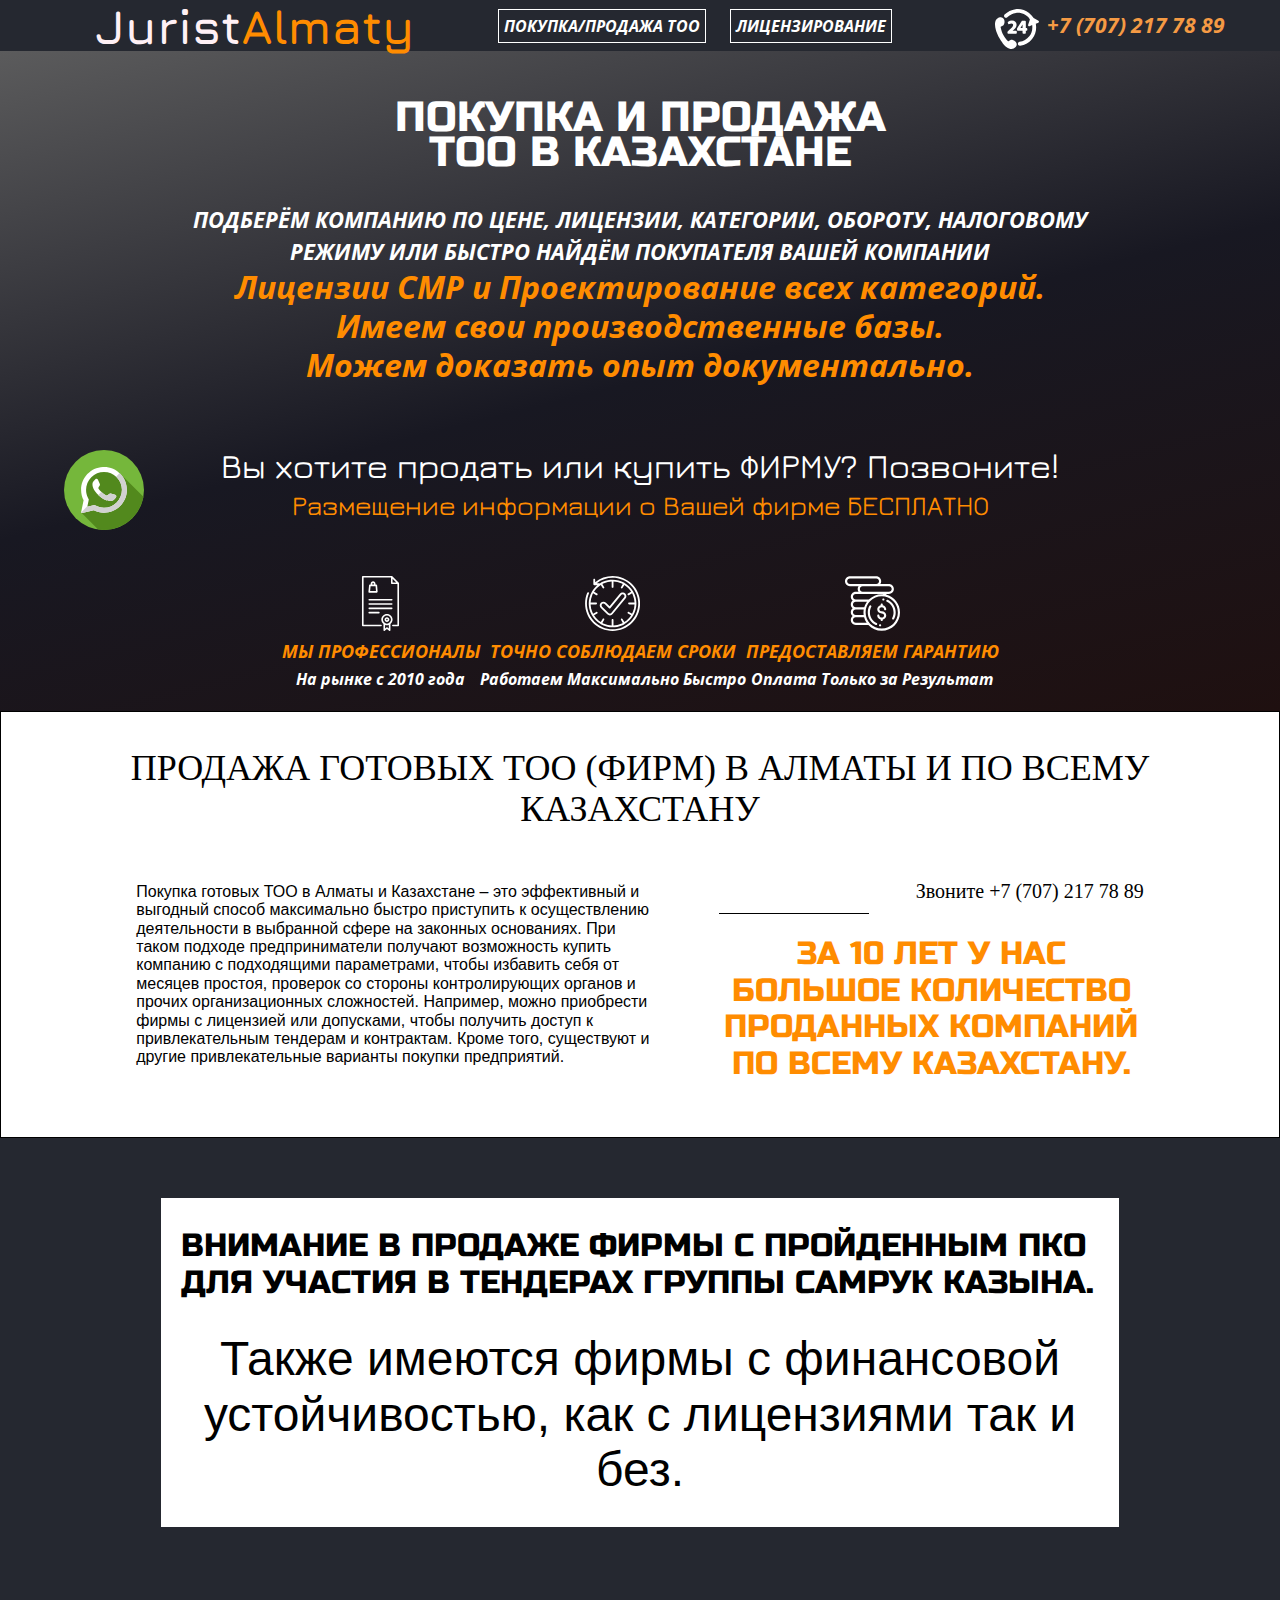
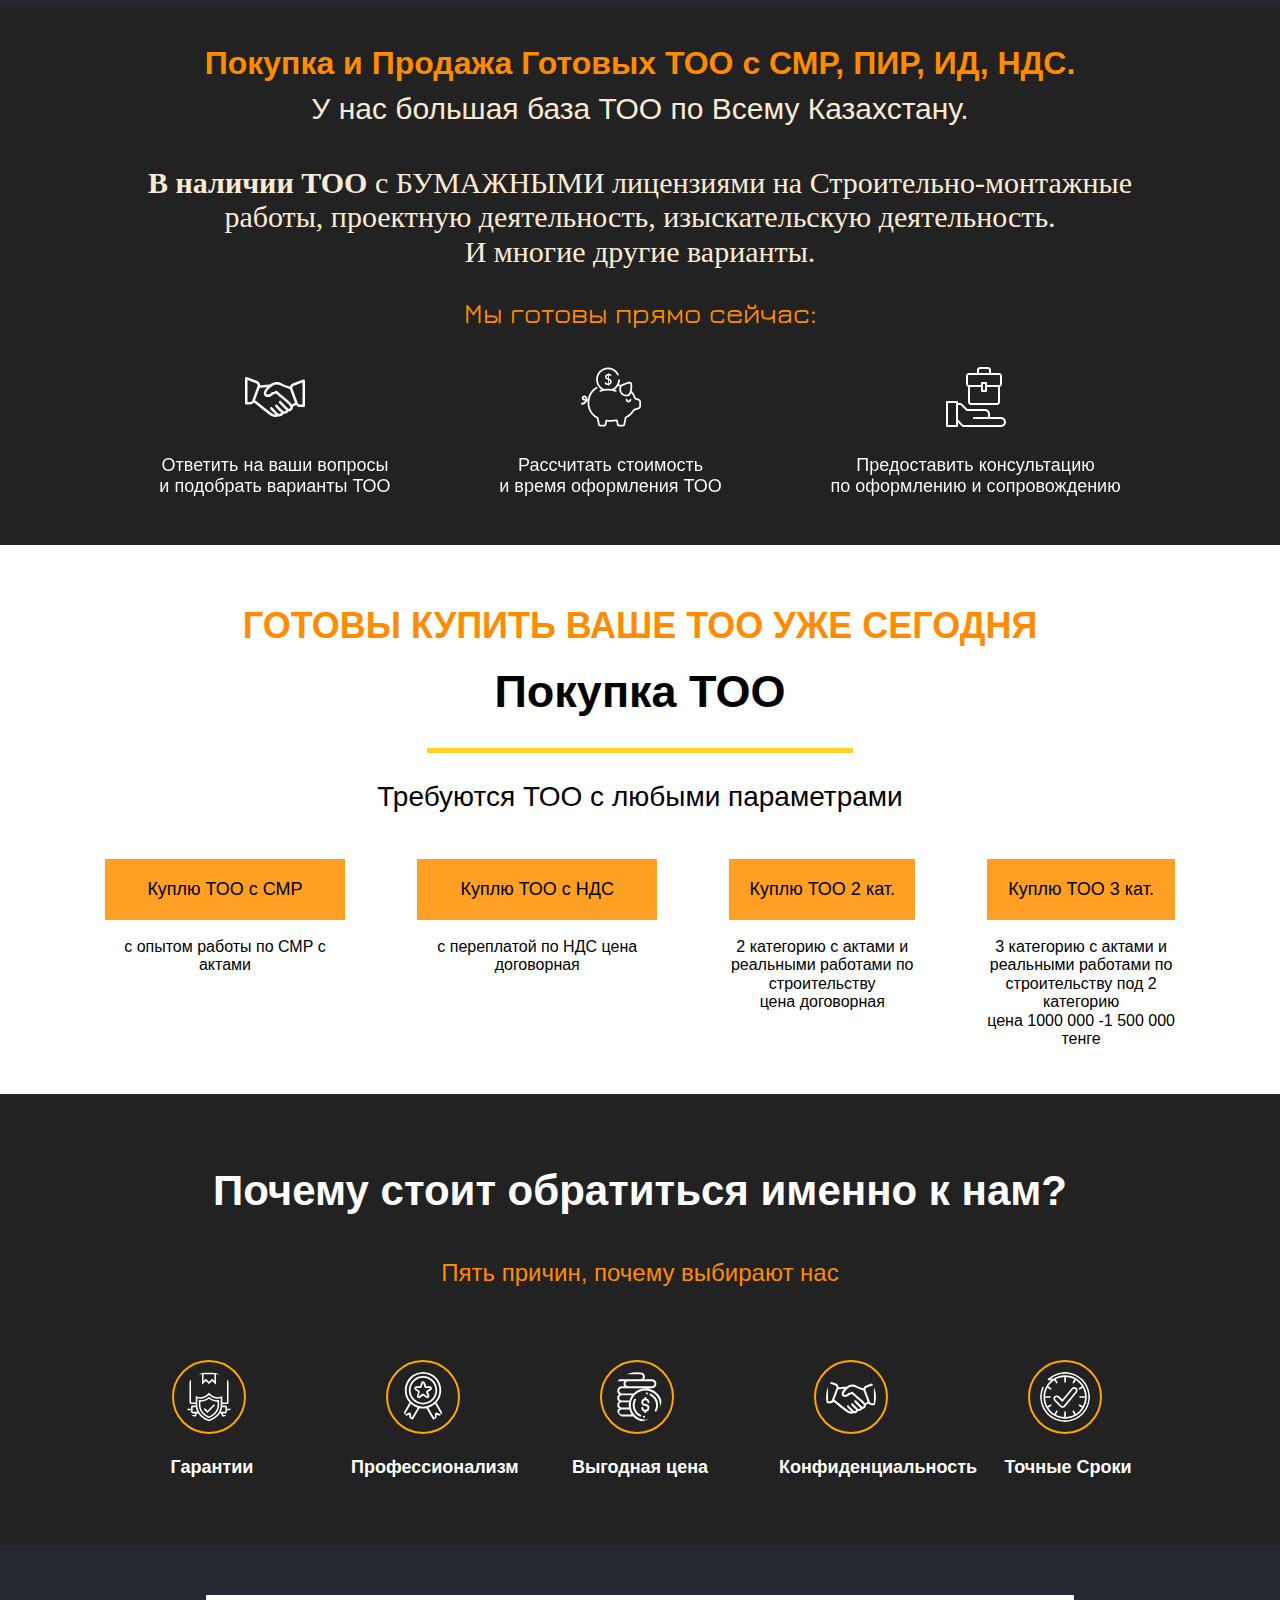
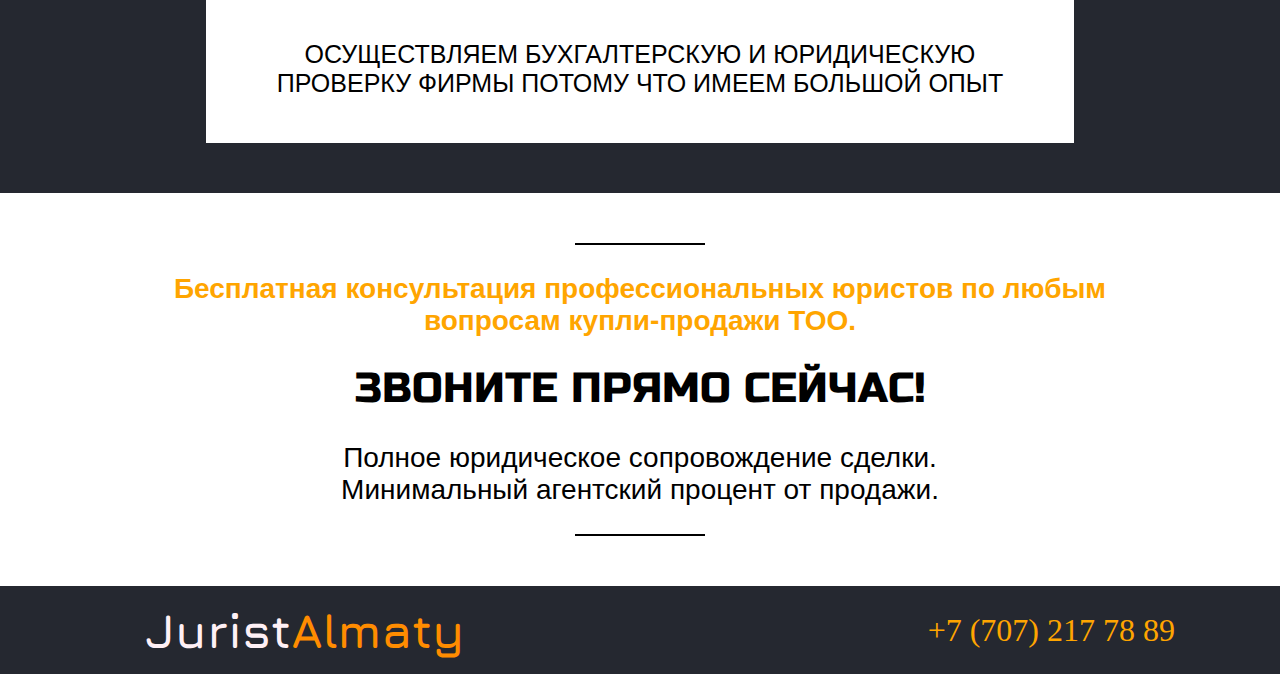
==== commit 1e89b7f7: "HotFix4" ====
--- a/index.html
+++ b/index.html
@@ -34,7 +34,7 @@
             <section class="intro">
                <h1 class="intro__title">ПОКУПКА И ПРОДАЖА ТОО В КАЗАХСТАНЕ</h1>
                <h2 class="intro__subtitle">ПОДБЕРЁМ КОМПАНИЮ ПО ЦЕНЕ, ЛИЦЕНЗИИ, КАТЕГОРИИ, ОБОРОТУ, НАЛОГОВОМУ РЕЖИМУ ИЛИ БЫСТРО НАЙДЁМ ПОКУПАТЕЛЯ ВАШЕЙ КОМПАНИИ</h2>
-               <h3 class="intro__description">Лицензии СМР и Проектирование всех катерий. Имеем свои производственные базы. <br>Можем доказать опыт документально.</h3>
+               <h3 class="intro__description">Лицензии СМР и Проектирование всех категорий. Имеем свои производственные базы. <br>Можем доказать опыт документально.</h3>
                <div class="intro__container">
                   <p class="intro__container-title">Вы хотите продать или купить ФИРМУ? Позвоните!</p>
                   <p class="intro__container-subtitle">Размещение информации о Вашей фирме БЕСПЛАТНО</p>
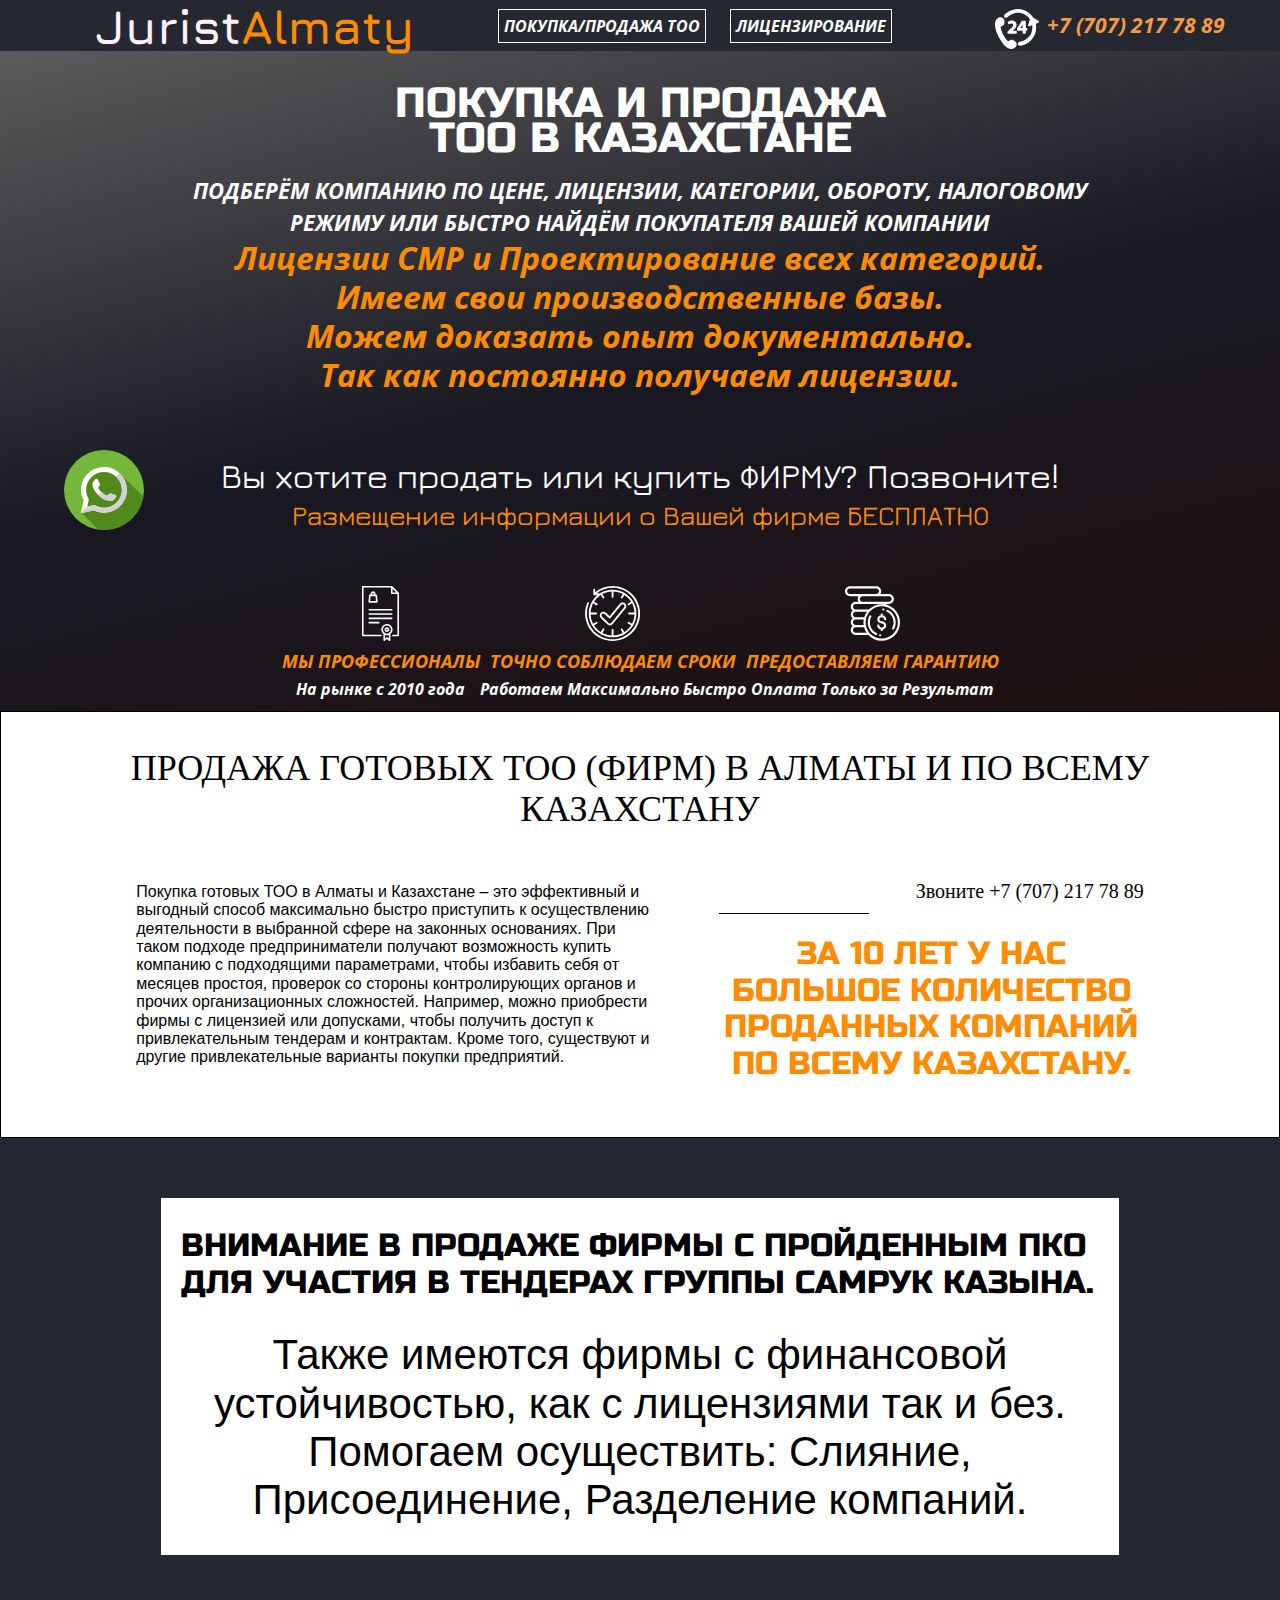
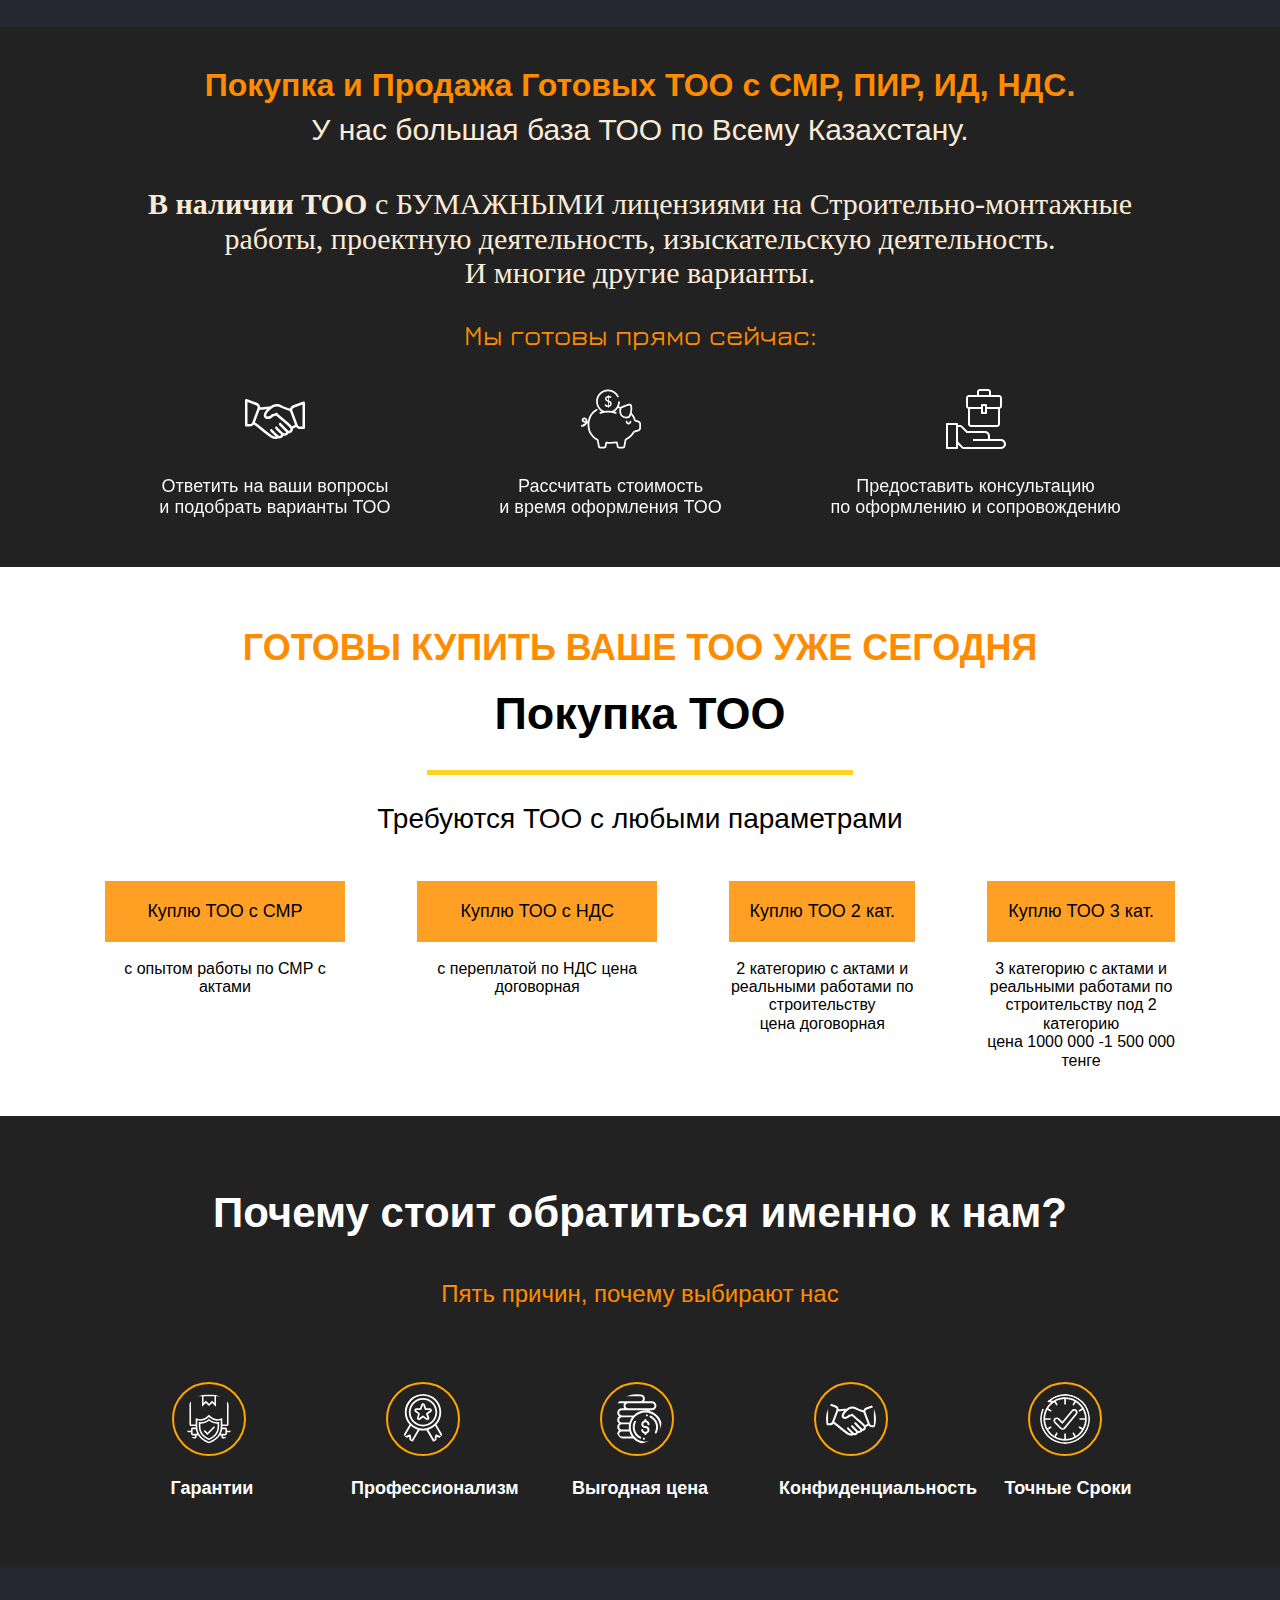
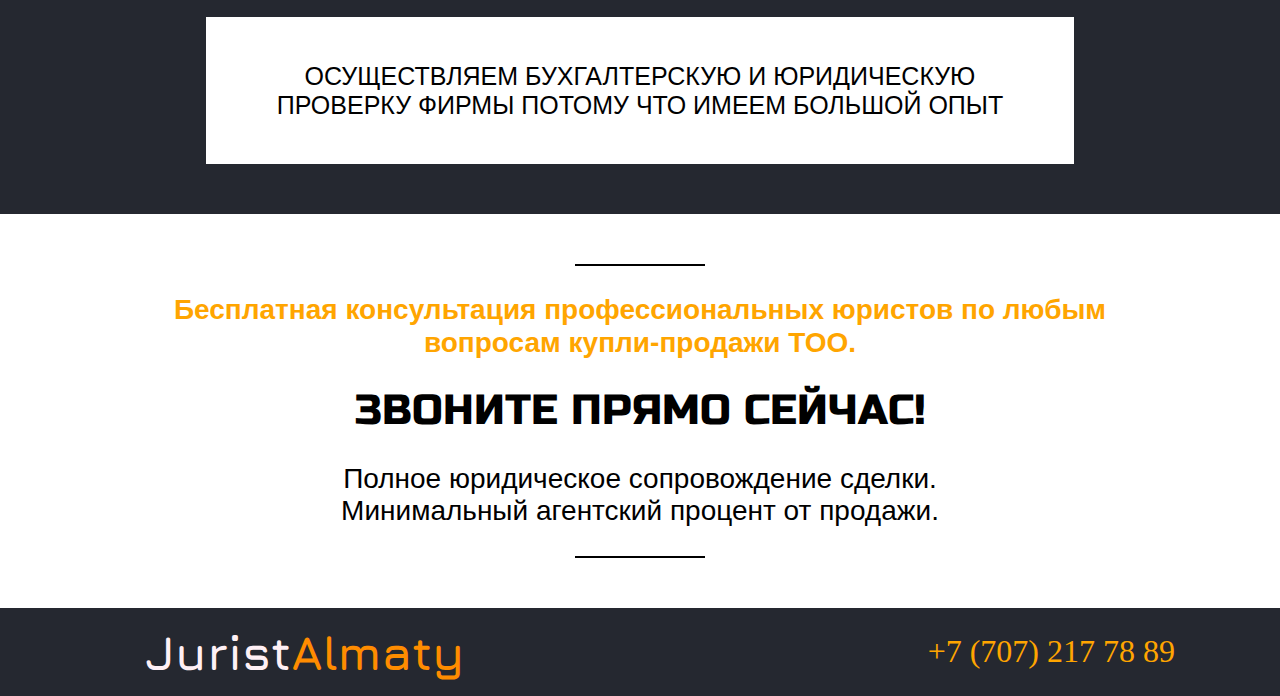
==== commit b1239cb8: "HotFix7" ====
--- a/index.html
+++ b/index.html
@@ -34,7 +34,7 @@
             <section class="intro">
                <h1 class="intro__title">ПОКУПКА И ПРОДАЖА ТОО В КАЗАХСТАНЕ</h1>
                <h2 class="intro__subtitle">ПОДБЕРЁМ КОМПАНИЮ ПО ЦЕНЕ, ЛИЦЕНЗИИ, КАТЕГОРИИ, ОБОРОТУ, НАЛОГОВОМУ РЕЖИМУ ИЛИ БЫСТРО НАЙДЁМ ПОКУПАТЕЛЯ ВАШЕЙ КОМПАНИИ</h2>
-               <h3 class="intro__description">Лицензии СМР и Проектирование всех категорий. Имеем свои производственные базы. <br>Можем доказать опыт документально.</h3>
+               <h3 class="intro__description">Лицензии СМР и Проектирование всех категорий. Имеем свои производственные базы. <br>Можем доказать опыт документально.<br>Так как постоянно получаем лицензии.</h3>
                <div class="intro__container">
                   <p class="intro__container-title">Вы хотите продать или купить ФИРМУ? Позвоните!</p>
                   <p class="intro__container-subtitle">Размещение информации о Вашей фирме БЕСПЛАТНО</p>
@@ -78,7 +78,7 @@
                      ВНИМАНИЕ В ПРОДАЖЕ ФИРМЫ С ПРОЙДЕННЫМ ПКО ДЛЯ УЧАСТИЯ В ТЕНДЕРАХ ГРУППЫ САМРУК КАЗЫНА.
                   </p>
                   <p class="attention__text">
-                     Также имеются фирмы с финансовой устойчивостью, как с лицензиями так и без.
+                     Также имеются фирмы с финансовой устойчивостью, как с лицензиями так и без.<br>Помогаем осуществить: Слияние, Присоединение, Разделение компаний.
                   </p>
                </div>
             </section>
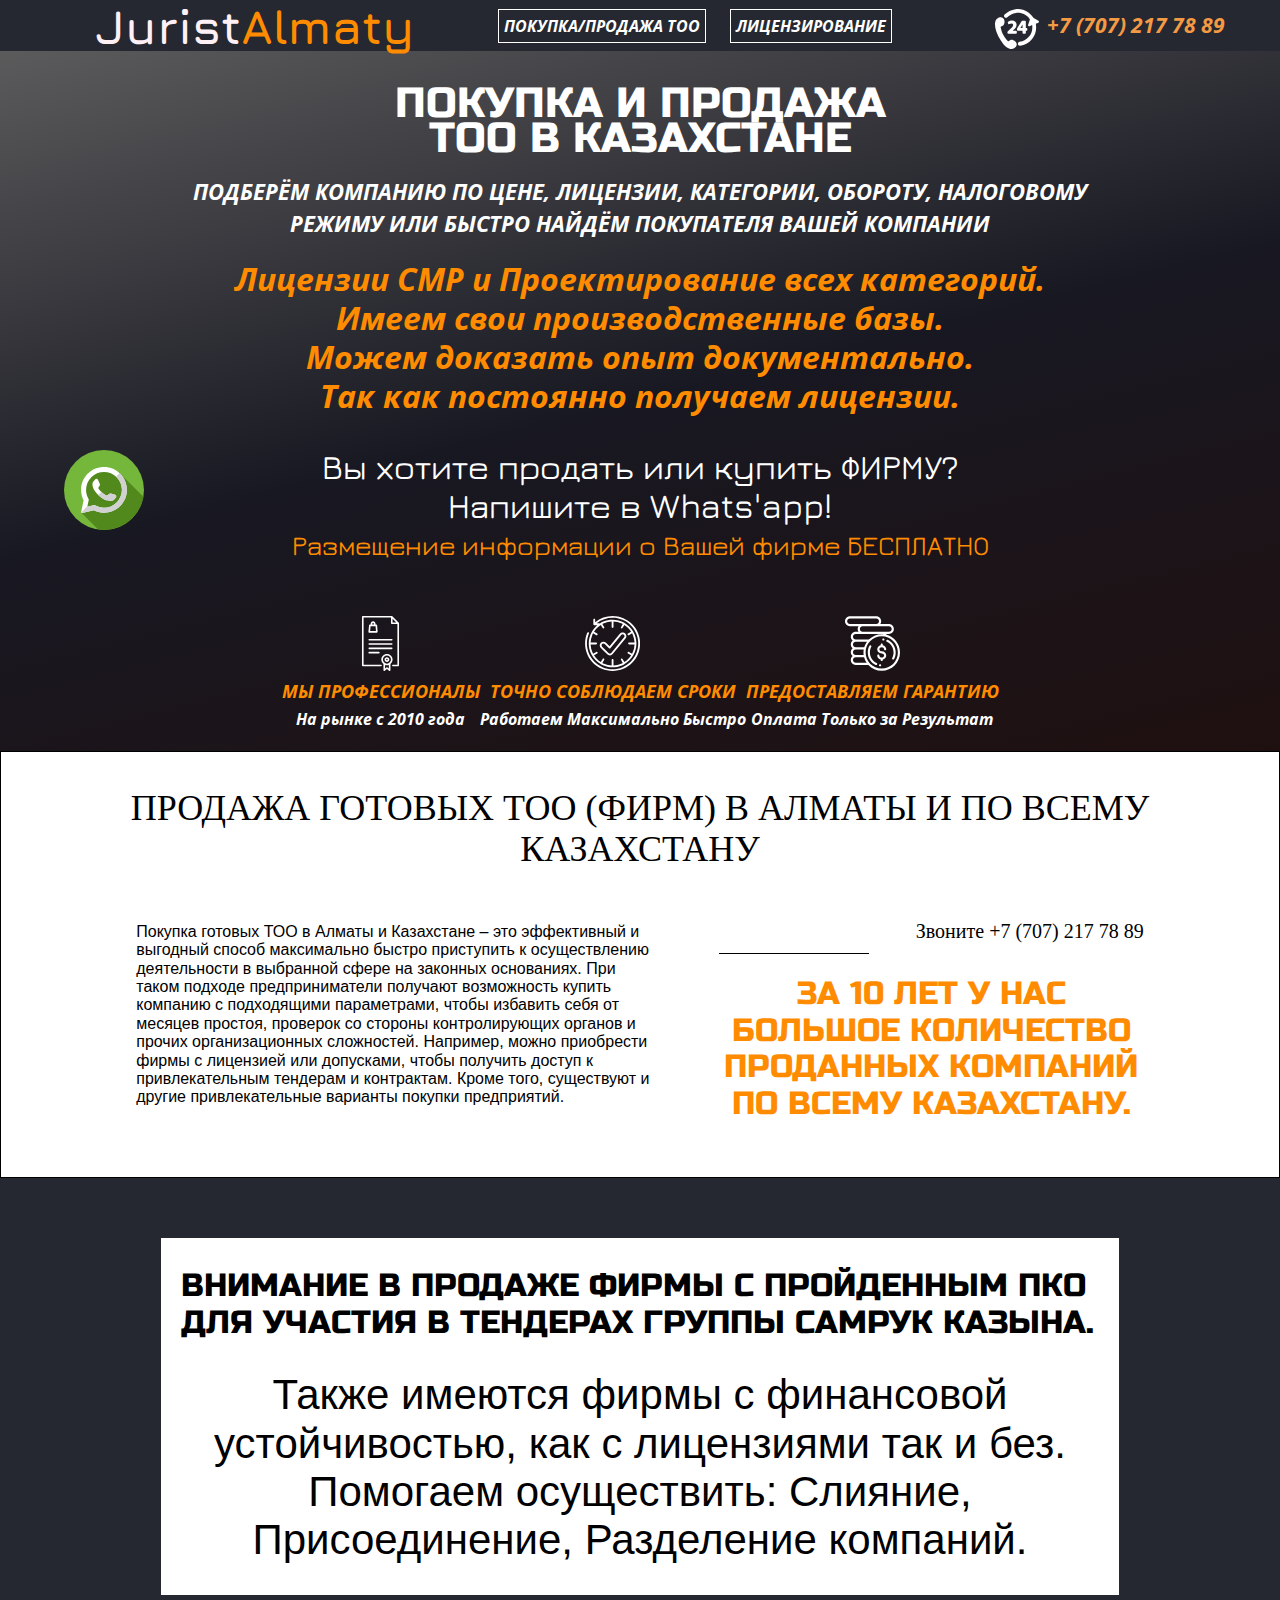
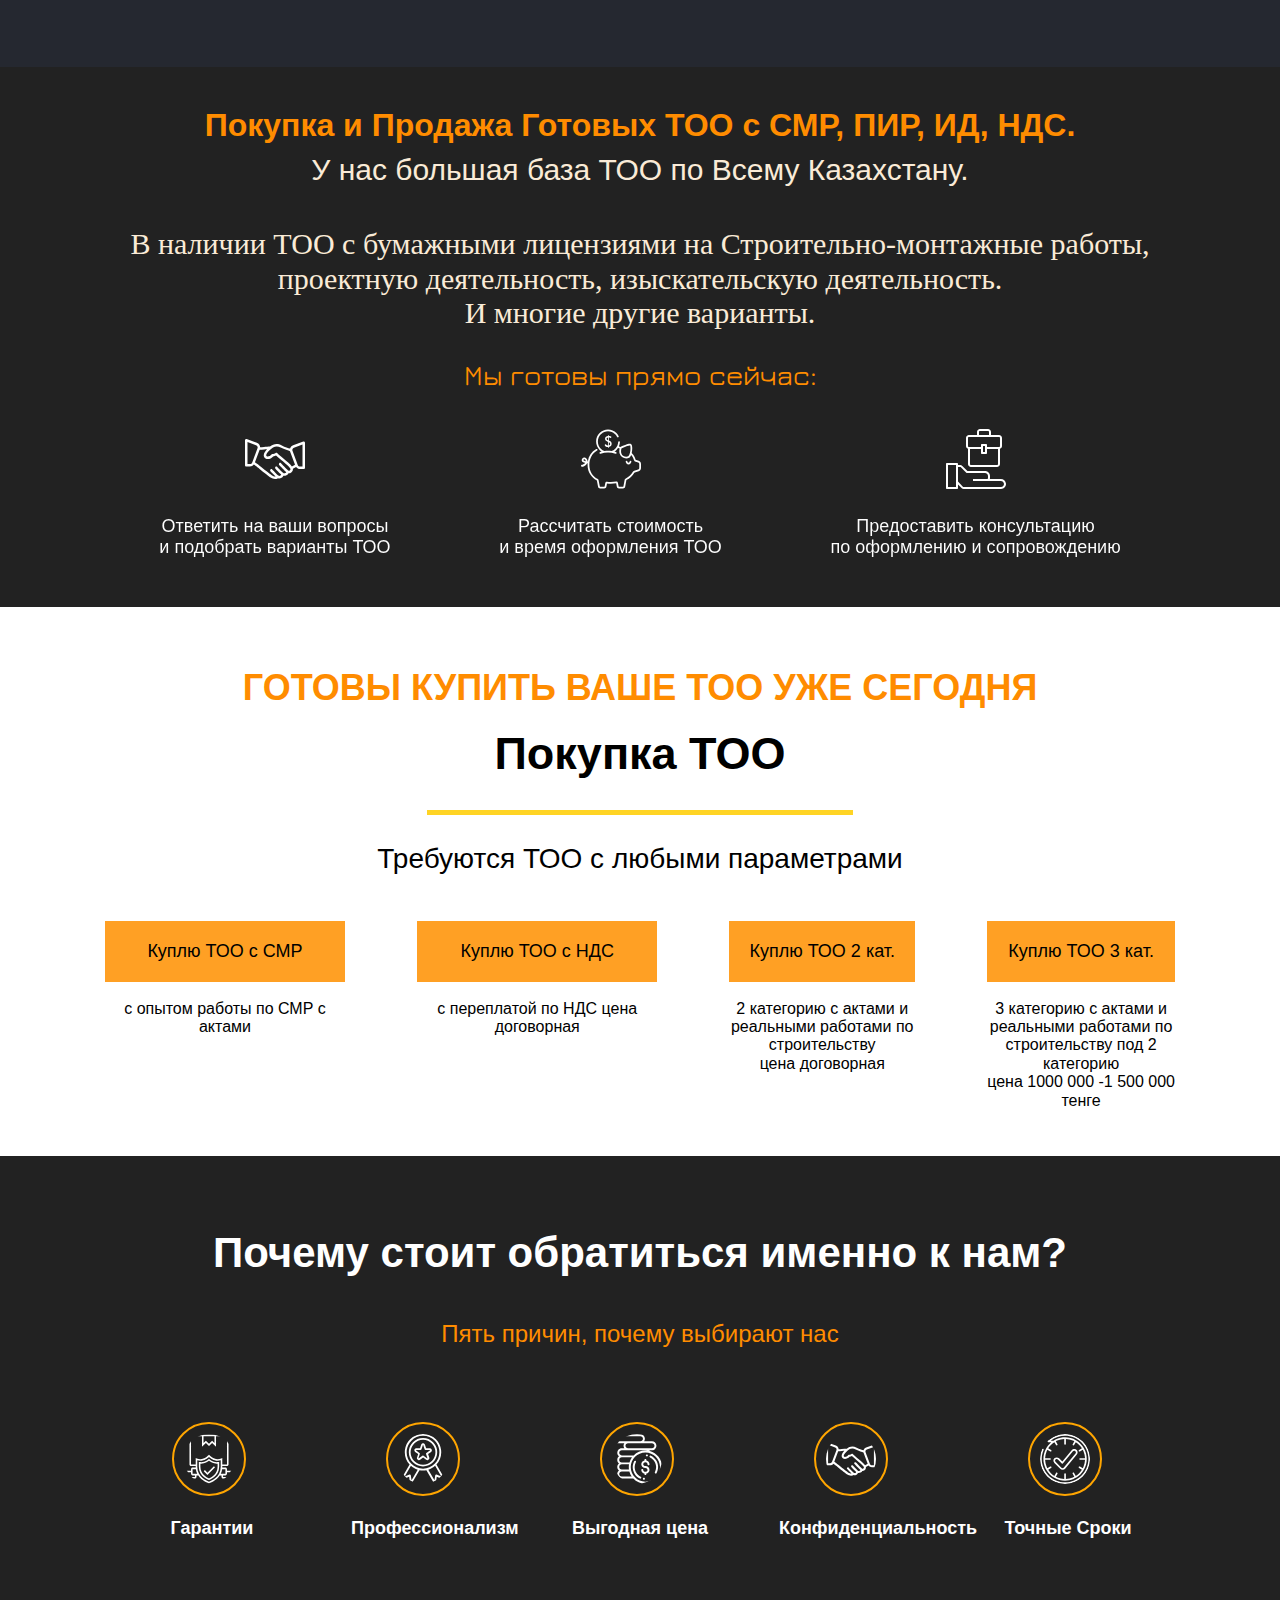
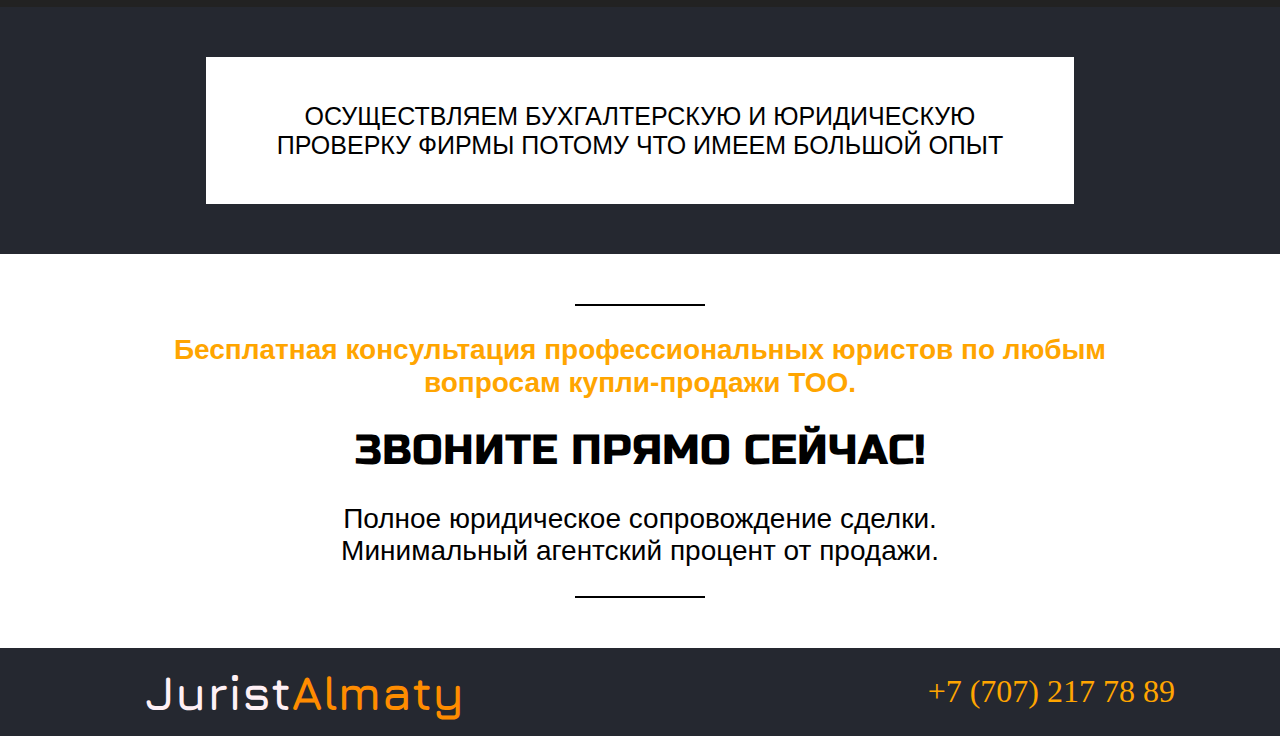
==== commit 4a640317: "HotFix11" ====
--- a/index.html
+++ b/index.html
@@ -36,7 +36,7 @@
                <h2 class="intro__subtitle">ПОДБЕРЁМ КОМПАНИЮ ПО ЦЕНЕ, ЛИЦЕНЗИИ, КАТЕГОРИИ, ОБОРОТУ, НАЛОГОВОМУ РЕЖИМУ ИЛИ БЫСТРО НАЙДЁМ ПОКУПАТЕЛЯ ВАШЕЙ КОМПАНИИ</h2>
                <h3 class="intro__description">Лицензии СМР и Проектирование всех категорий. Имеем свои производственные базы. <br>Можем доказать опыт документально.<br>Так как постоянно получаем лицензии.</h3>
                <div class="intro__container">
-                  <p class="intro__container-title">Вы хотите продать или купить ФИРМУ? Позвоните!</p>
+                  <p class="intro__container-title">Вы хотите продать или купить ФИРМУ?<br> Напишите в Whats'app!</p>
                   <p class="intro__container-subtitle">Размещение информации о Вашей фирме БЕСПЛАТНО</p>
                   <div class="intro__container-box">
                      <div class="intro__box">
@@ -91,7 +91,7 @@
                      У нас большая база ТОО по Всему Казахстану.
                   </p>
                   <p class="services__text">
-                     <b>В наличии ТОО</b> с БУМАЖНЫМИ лицензиями на Строительно-монтажные работы, проектную деятельность, изыскательскую деятельность.
+                     В наличии ТОО с бумажными лицензиями на Строительно-монтажные работы, проектную деятельность, изыскательскую деятельность.
                      <br>И многие другие варианты.
                   </p>
                   <p class="services__sub-text">
